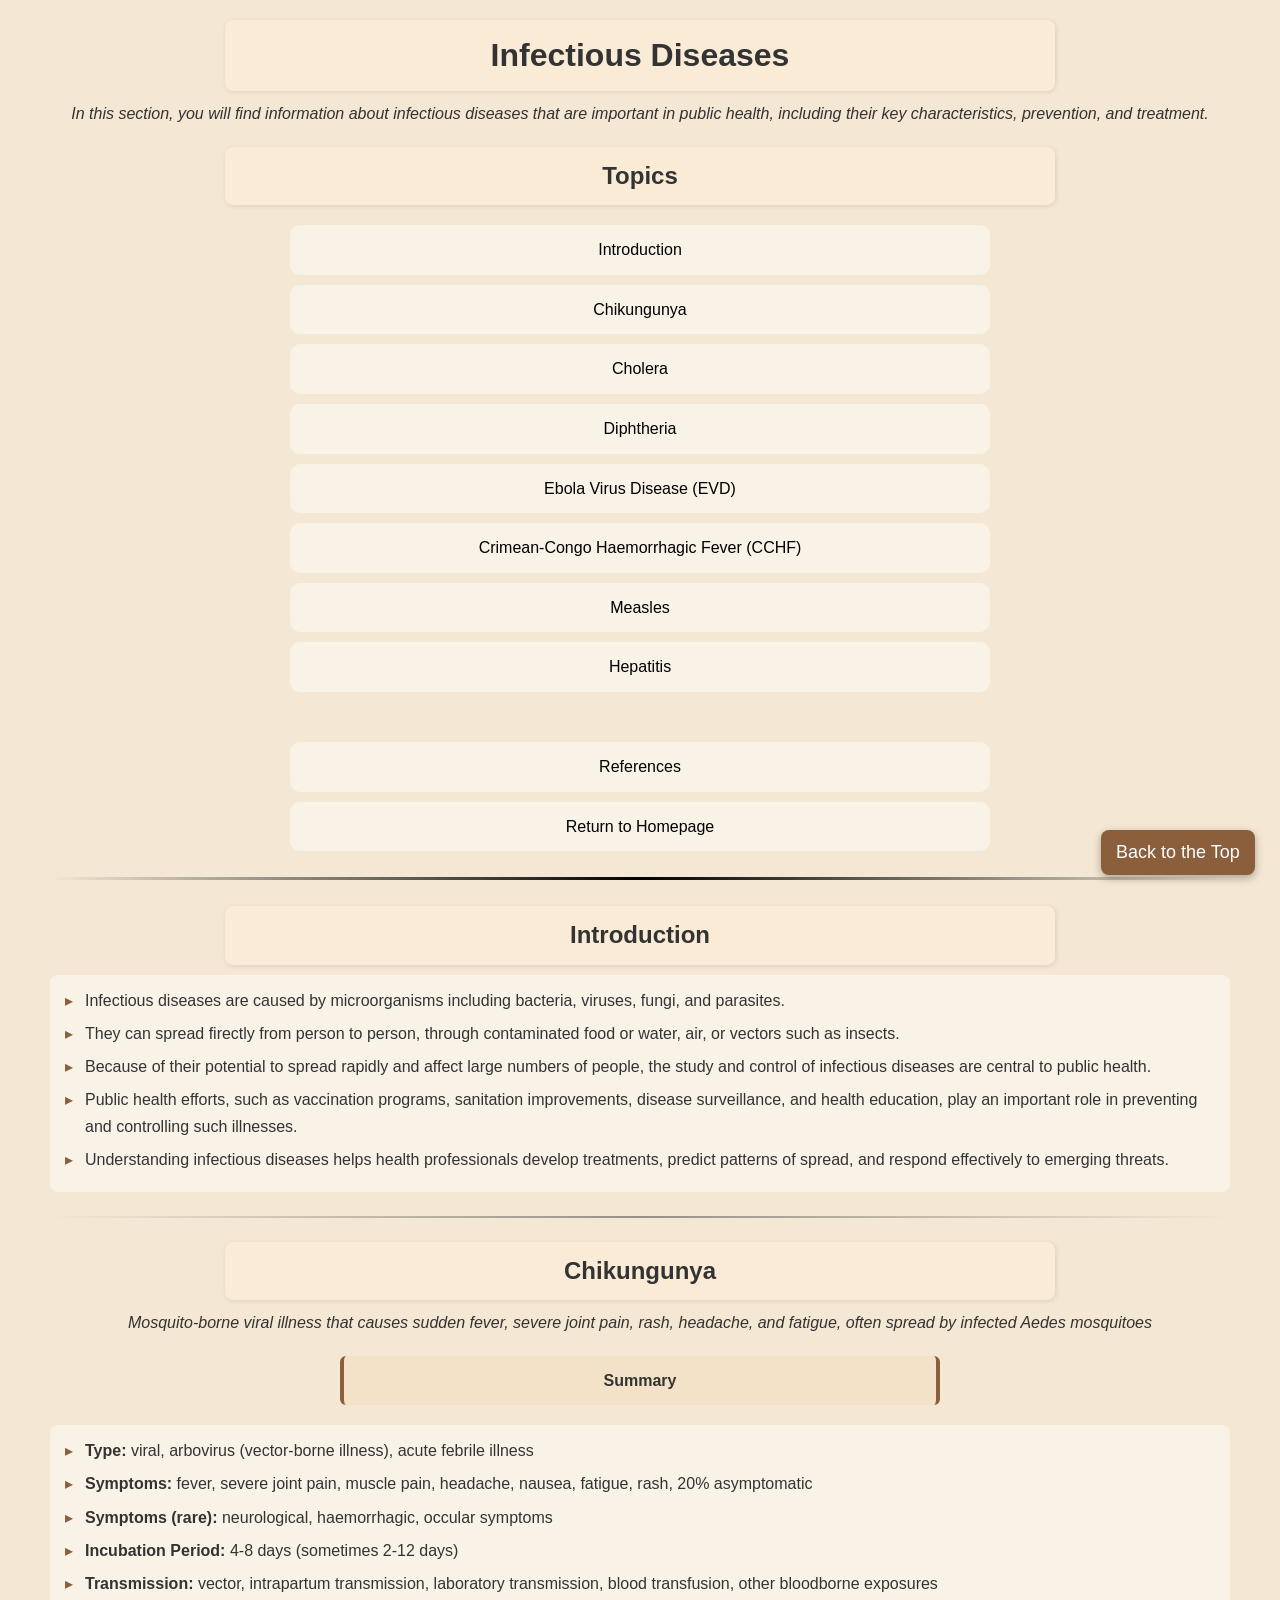
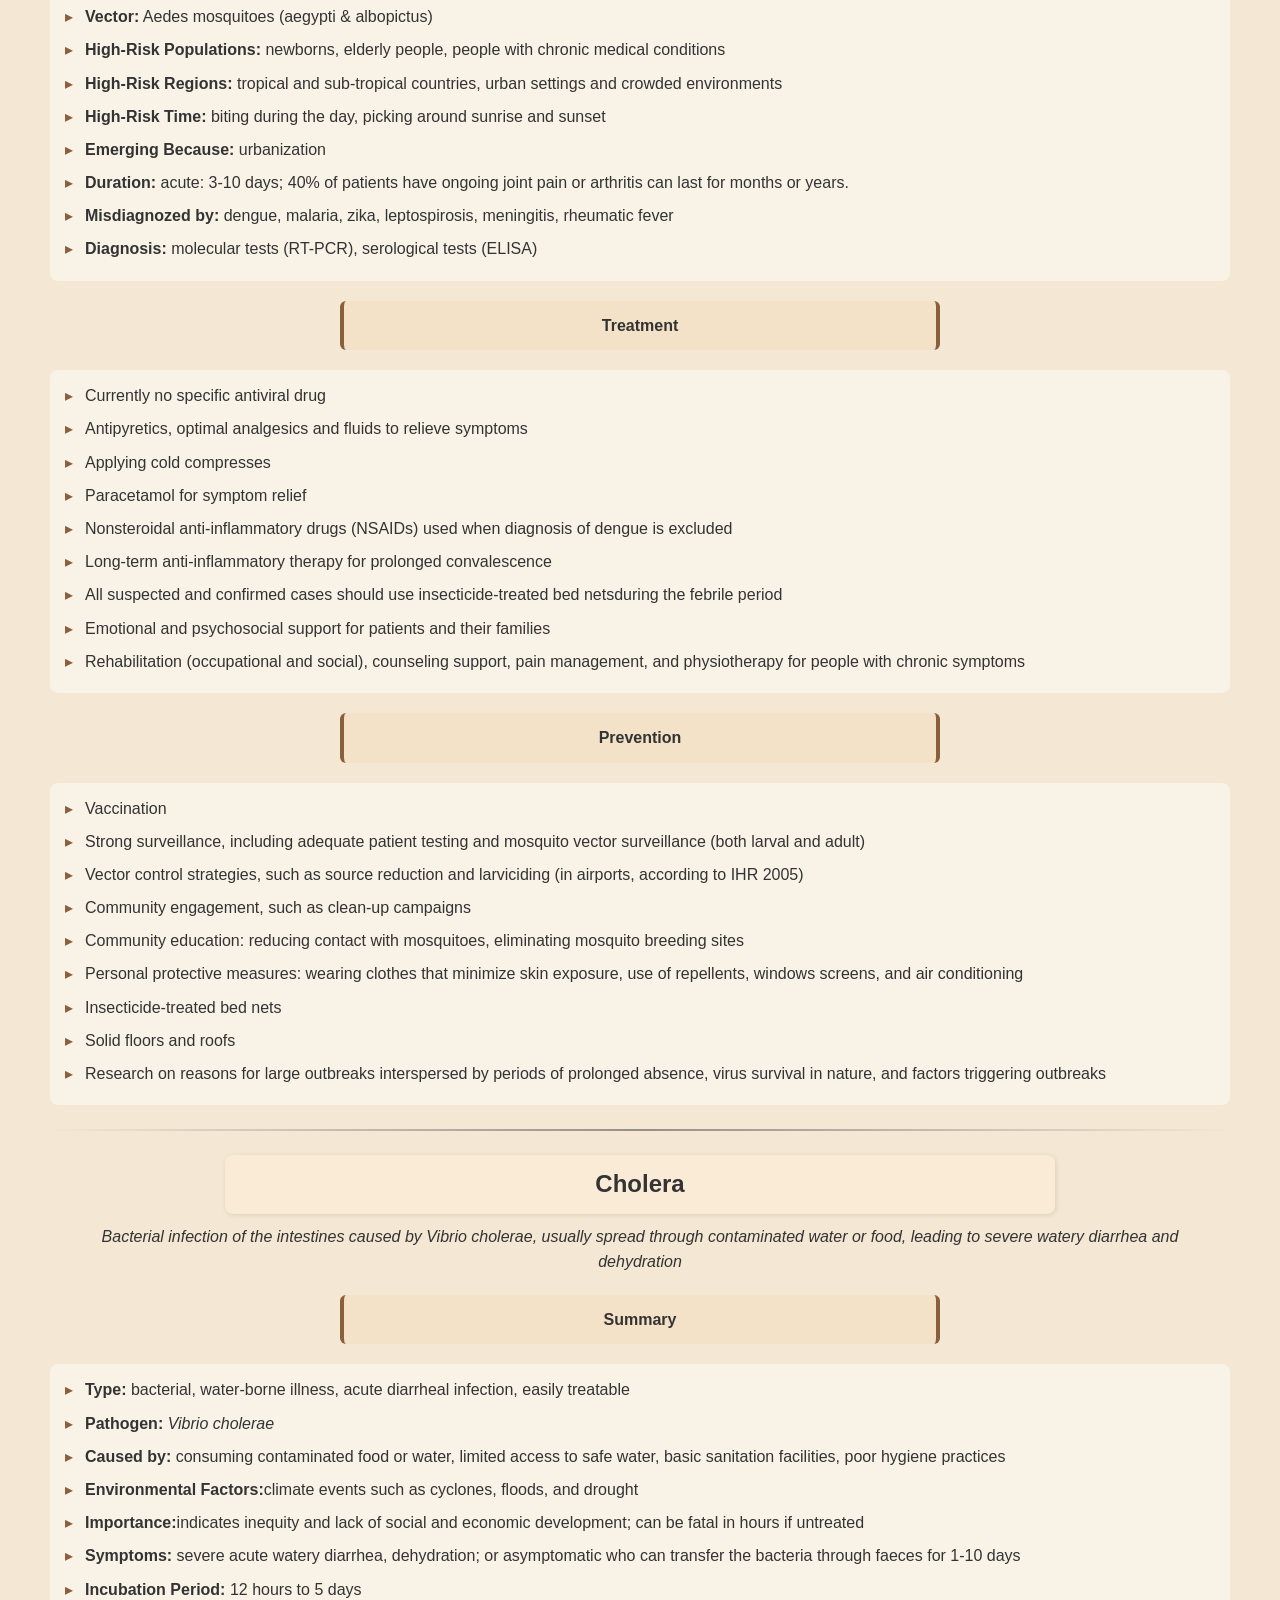
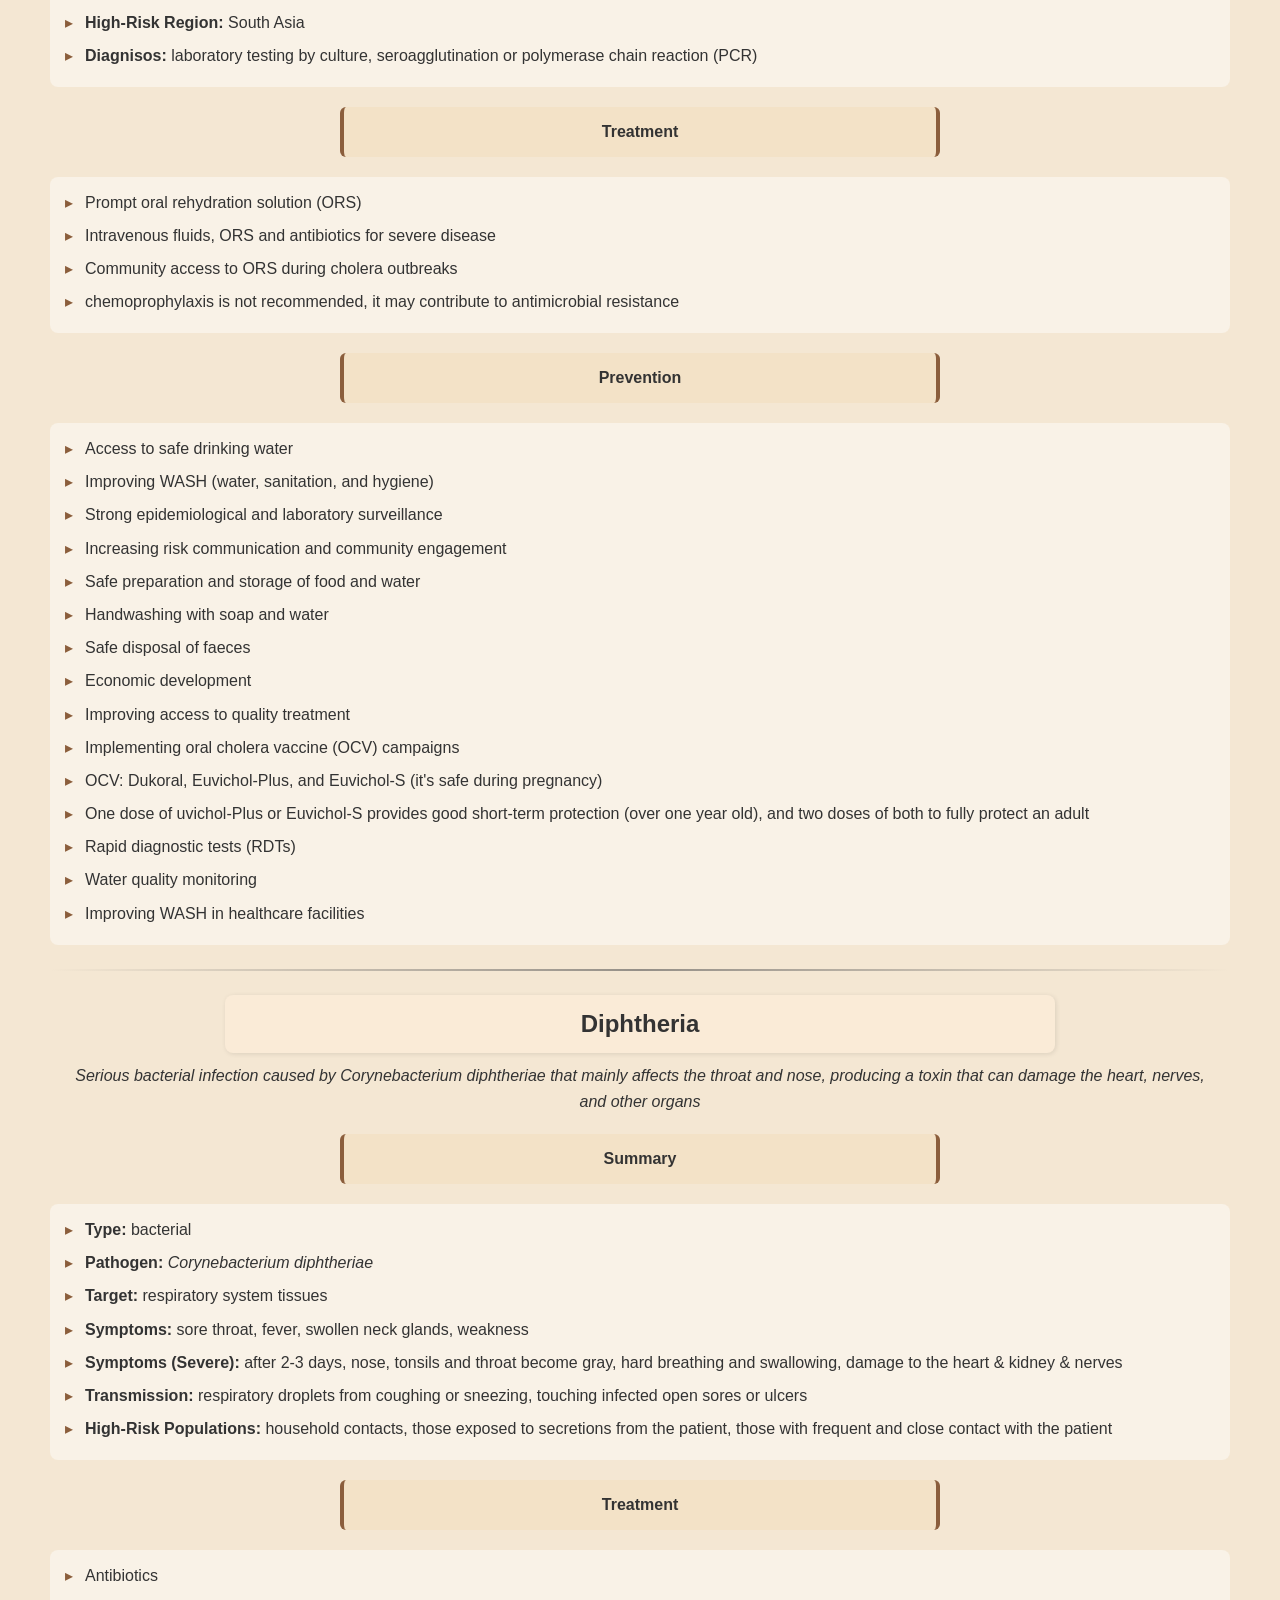
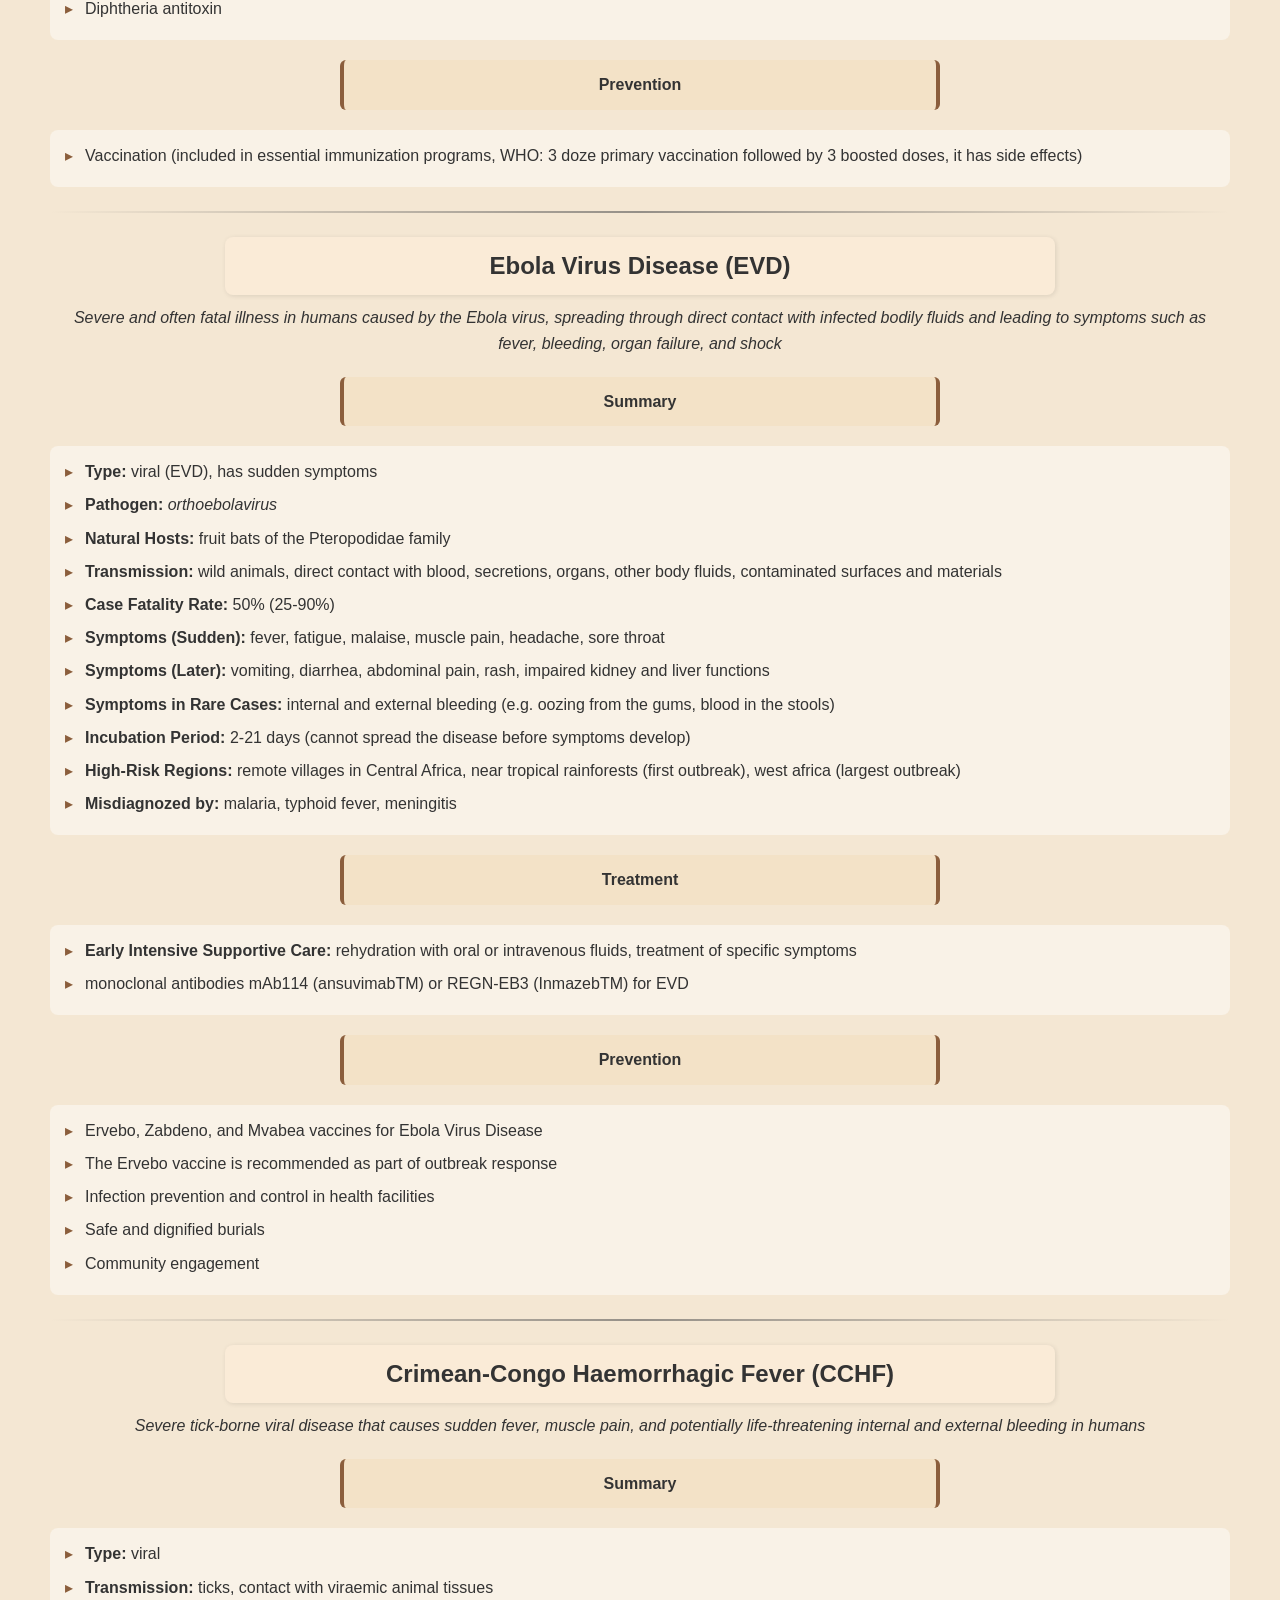
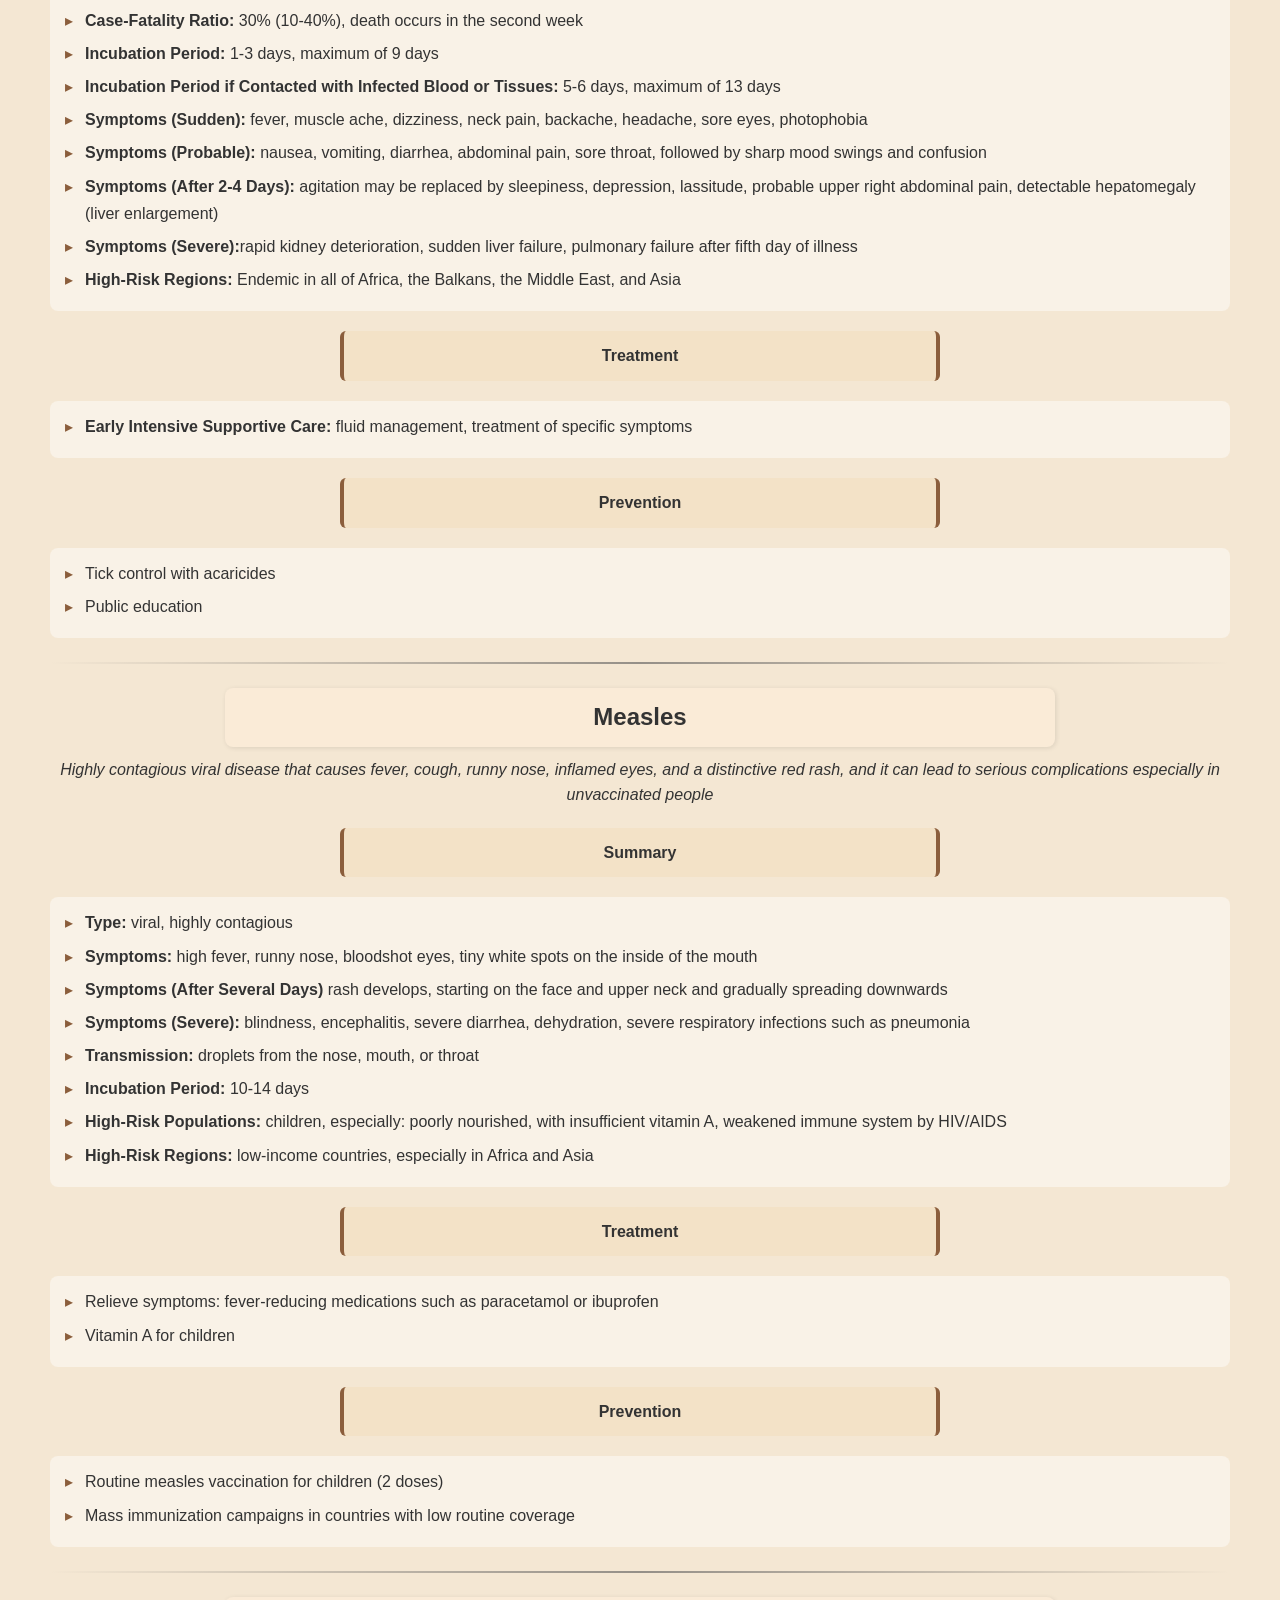
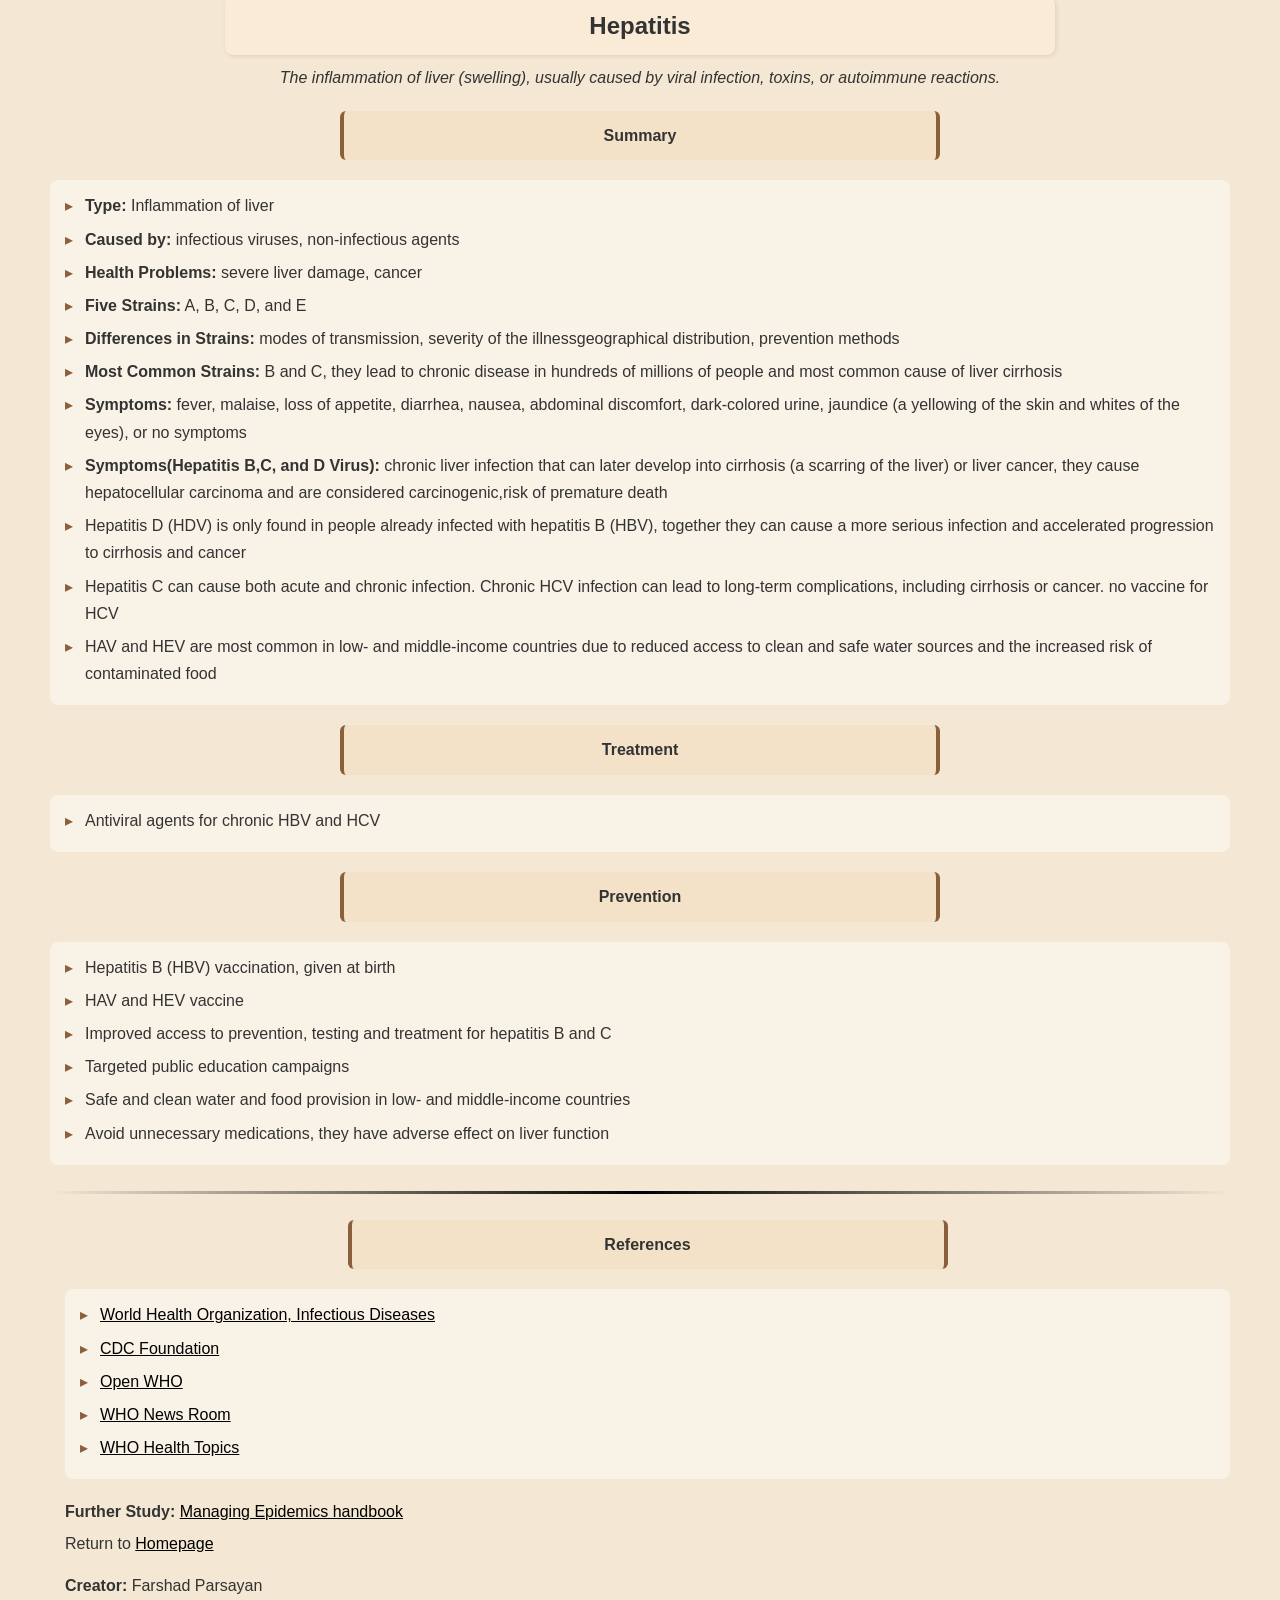
==== infectious-diseases.html @ cf4bfc21 "Add files via upload" ====
<!DOCTYPE html>
<html lang="en">
  
  <head>

    <meta charset="utf-8">
    <meta name="viewport" content="width=device-width, initial-scale=1.0">
    <meta name="description" content="Learn important infectious diseases with their treatment and prevention measures.">
    <title>Infectious-Diseases</title>
    <link rel="stylesheet" href="./styles.css">

  </head>


  <body>

    <h1>Infectious Diseases</h1>

    <p class="about">In this section, you will find information about infectious diseases that are important in public health, including their key characteristics, prevention, and treatment.</p>
    
    <h2>Topics</h2>

    <ol>
      <li><a href="#intro-infectious-diseases">Introduction</a></li>
      <li><a href="#chikungunya">Chikungunya</a></li>
      <li><a href="#cholera">Cholera</a></li>
      <li><a href="#dightheria">Diphtheria</a></li>
      <li><a href="#ebola">Ebola Virus Disease (EVD)</a></li>
      <li><a href="#crimean-congo-haemorrhagic-fever">Crimean-Congo Haemorrhagic Fever (CCHF)</a></li>
      <li><a href="#measles">Measles</a></li>
      <li><a href="#hepatitis">Hepatitis</a></li>
      <li style="margin-top: 50px;"><a href="#ref-infectious-diseases">References</a></li>
      <li><a href="index.html">Return to Homepage</a></li>
    </ol>

    
    <hr class="separator">


    <section>

      <h2 id="intro-infectious-diseases">Introduction</h2>

      <ul>
        <li>Infectious diseases are caused by microorganisms including bacteria, viruses, fungi, and parasites.</li>
        <li>They can spread firectly from person to person, through contaminated food or water, air, or vectors such as insects.</li>
        <li>Because of their potential to spread rapidly and affect large numbers of people, the study and control of infectious diseases are central to public health.</li>
        <li>Public health efforts, such as vaccination programs, sanitation improvements, disease surveillance, and health education, play an important role in preventing and controlling such illnesses.</li>
        <li>Understanding infectious diseases helps health professionals develop treatments, predict patterns of spread, and respond effectively to emerging threats.</li>
      </ul>

    </section>

    <hr class="middle">

    <section>
      <h2 id="chikungunya">Chikungunya</h2>
      <p class="about">Mosquito-borne viral illness that causes sudden fever, severe joint pain, rash, headache, and fatigue, often spread by infected Aedes mosquitoes</p>
      <h4>Summary</h4>
      <ul>
        <li><strong>Type:</strong> viral, arbovirus (vector-borne illness), acute febrile illness</li>
        <li><strong>Symptoms:</strong> fever, severe joint pain, muscle pain, headache, nausea, fatigue, rash, 20% asymptomatic</li>
        <li><strong>Symptoms (rare):</strong> neurological, haemorrhagic, occular symptoms</li>
        <li><strong>Incubation Period:</strong> 4-8 days (sometimes 2-12 days)</li>
        <li><strong>Transmission:</strong> vector, intrapartum transmission, laboratory transmission, blood transfusion, other bloodborne exposures</li>
        <li><strong>Vector:</strong> Aedes mosquitoes (aegypti & albopictus)</li>
        <li><strong>High-Risk Populations:</strong> newborns, elderly people, people with chronic medical conditions</li>
        <li><strong>High-Risk Regions:</strong> tropical and sub-tropical countries, urban settings and crowded environments</li>
        <li><strong>High-Risk Time:</strong> biting during the day, picking around sunrise and sunset</li>
        <li><strong>Emerging Because:</strong> urbanization</li>
        <li><strong>Duration:</strong> acute: 3-10 days; 40% of patients have ongoing joint pain or arthritis can last for months or years.</li>
        <li><strong>Misdiagnozed by:</strong> dengue, malaria, zika, leptospirosis, meningitis, rheumatic fever</li>
        <li><strong>Diagnosis:</strong> molecular tests (RT-PCR), serological tests (ELISA)</li>
      </ul>

      <h4>Treatment</h4>
      <ul>
        <li>Currently no specific antiviral drug</li>
        <li>Antipyretics, optimal analgesics and fluids to relieve symptoms</li>
        <li>Applying cold compresses</li>
        <li>Paracetamol for symptom relief</li>
        <li>Nonsteroidal anti-inflammatory drugs (NSAIDs) used when diagnosis of dengue is excluded</li>
        <li>Long-term anti-inflammatory therapy for prolonged convalescence</li>
        <li>All suspected and confirmed cases should use insecticide-treated bed netsduring the febrile period</li>
        <li>Emotional and psychosocial support for patients and their families</li>
        <li>Rehabilitation (occupational and social), counseling support, pain management, and physiotherapy for people with chronic symptoms</li>
      </ul>

      <h4>Prevention</h4>
      <ul>
        <li>Vaccination</li>
        <li>Strong surveillance, including adequate patient testing and mosquito vector surveillance (both larval and adult)</li>
        <li>Vector control strategies, such as source reduction and larviciding (in airports, according to IHR 2005)</li>
        <li>Community engagement, such as clean-up campaigns</li>
        <li>Community education: reducing contact with mosquitoes, eliminating mosquito breeding sites</li>
        <li>Personal protective measures: wearing clothes that minimize skin exposure, use of repellents, windows screens, and air conditioning</li>
        <li>Insecticide-treated bed nets</li>
        <li>Solid floors and roofs</li>
        <li>Research on reasons for large outbreaks interspersed by periods of prolonged absence, virus survival in nature, and factors triggering outbreaks</li>
      </ul>
    </section>

    <hr class="middle">

    <section>
      <h2 id="cholera">Cholera</h2>
      <p class="about">Bacterial infection of the intestines caused by Vibrio cholerae, usually spread through contaminated water or food, leading to severe watery diarrhea and dehydration</p>
      <h4>Summary</h4>
      <ul>
        <li><strong>Type:</strong> bacterial, water-borne illness, acute diarrheal infection, easily treatable</li>
        <li><strong>Pathogen:</strong> <em>Vibrio cholerae</em></li>
        <li><strong>Caused by:</strong> consuming contaminated food or water, limited access to safe water, basic sanitation facilities, poor hygiene practices</li>
        <li><strong>Environmental Factors:</strong>climate events such as cyclones, floods, and drought</li>
        <li><strong>Importance:</strong>indicates inequity and lack of social and economic development; can be fatal in hours if untreated</li>
        <li><strong>Symptoms:</strong> severe acute watery diarrhea, dehydration; or asymptomatic who can transfer the bacteria through faeces for 1-10 days</li>
        <li><Strong>Incubation Period:</Strong> 12 hours to 5 days</li>
        <li><strong>High-Risk Region:</strong> South Asia</li>
        <li><strong>Diagnisos:</strong> laboratory testing by culture, seroagglutination or polymerase chain reaction (PCR)</li>
      </ul>

      <h4>Treatment</h4>
      <ul>
        <li>Prompt oral rehydration solution (ORS)</li>
        <li>Intravenous fluids, ORS and antibiotics for severe disease</li>
        <li>Community access to ORS during cholera outbreaks</li>
        <li>chemoprophylaxis is not recommended, it may contribute to antimicrobial resistance</li>
      </ul>

      <h4>Prevention</h4>
      <ul>
        <li>Access to safe drinking water</li>
        <li>Improving WASH (water, sanitation, and hygiene)</li>
        <li>Strong epidemiological and laboratory surveillance</li>
        <li>Increasing risk communication and community engagement</li>
        <li>Safe preparation and storage of food and water</li>
        <li>Handwashing with soap and water</li>
        <li>Safe disposal of faeces</li>
        <li>Economic development</li>
        <li>Improving access to quality treatment</li>
        <li>Implementing oral cholera vaccine (OCV) campaigns</li>
        <li>OCV: Dukoral, Euvichol-Plus, and Euvichol-S (it's safe during pregnancy)</li>
        <li>One dose of uvichol-Plus or Euvichol-S provides good short-term protection (over one year old), and two doses of both to fully protect an adult</li>
        <li>Rapid diagnostic tests (RDTs)</li>
        <li>Water quality monitoring</li>
        <li>Improving WASH in healthcare facilities</li>
      </ul>
    </section>

    <hr class="middle">

    <section>
      <h2 id="dightheria">Diphtheria</h2>
      <p class="about">Serious bacterial infection caused by Corynebacterium diphtheriae that mainly affects the throat and nose, producing a toxin that can damage the heart, nerves, and other organs</p>
      <h4>Summary</h4>
      <ul>
        <li><strong>Type:</strong> bacterial</li>
        <li><strong>Pathogen:</strong> <em>Corynebacterium diphtheriae</em></li>
        <li><strong>Target:</strong> respiratory system tissues</li>
        <li><strong>Symptoms:</strong> sore throat, fever, swollen neck glands, weakness</li>
        <li><strong>Symptoms (Severe):</strong> after 2-3 days, nose, tonsils and throat become gray, hard breathing and swallowing, damage to the heart & kidney & nerves</li>
        <li><strong>Transmission:</strong> respiratory droplets from coughing or sneezing, touching infected open sores or ulcers</li>
        <li><strong>High-Risk Populations:</strong> household contacts, those exposed to secretions from the patient, those with frequent and close contact with the patient</li>
      </ul>

      <h4>Treatment</h4>
      <ul>
        <li>Antibiotics</li>
        <li>Diphtheria antitoxin</li>
      </ul>

      <h4>Prevention</h4>
      <ul>
        <li>Vaccination (included in essential immunization programs, WHO: 3 doze primary vaccination followed by 3 boosted doses, it has side effects)</li>
      </ul>
    </section>

    <hr class="middle">

    <section>
      <h2 id="ebola">Ebola Virus Disease (EVD)</h2>
      <p class="about">Severe and often fatal illness in humans caused by the Ebola virus, spreading through direct contact with infected bodily fluids and leading to symptoms such as fever, bleeding, organ failure, and shock</p>
      <h4>Summary</h4>
      <ul>
        <li><strong>Type:</strong> viral (EVD), has sudden symptoms</li>
        <li><strong>Pathogen:</strong> <em>orthoebolavirus</em></li>
        <li><strong>Natural Hosts:</strong> fruit bats of the Pteropodidae family</li>
        <li><strong>Transmission:</strong> wild animals, direct contact with blood, secretions, organs, other body fluids, contaminated surfaces and materials</li>
        <li><strong>Case Fatality Rate:</strong> 50% (25-90%)</li>
        <li><strong>Symptoms (Sudden):</strong> fever, fatigue, malaise, muscle pain, headache, sore throat</li>
        <li><strong>Symptoms (Later):</strong> vomiting, diarrhea, abdominal pain, rash, impaired kidney and liver functions</li>
        <li><strong>Symptoms in Rare Cases:</strong> internal and external bleeding (e.g. oozing from the gums, blood in the stools)</li>
        <li><strong>Incubation Period:</strong> 2-21 days (cannot spread the disease before symptoms develop)</li>
        <li><strong>High-Risk Regions:</strong> remote villages in Central Africa, near tropical rainforests (first outbreak), west africa (largest outbreak)</li>
        <li><strong>Misdiagnozed by:</strong> malaria, typhoid fever, meningitis</li>
      </ul>

      <h4>Treatment</h4>
      <ul>
        <li><strong>Early Intensive Supportive Care:</strong> rehydration with oral or intravenous fluids, treatment of specific symptoms</li>
        <li>monoclonal antibodies mAb114 (ansuvimabTM) or REGN-EB3 (InmazebTM) for EVD</li>
      </ul>

      <h4>Prevention</h4>
      <ul>
        <li>Ervebo, Zabdeno, and Mvabea vaccines for Ebola Virus Disease</li>
        <li>The Ervebo vaccine is recommended as part of outbreak response</li>
        <li>Infection prevention and control in health facilities</li>
        <li>Safe and dignified burials</li>
        <li>Community engagement</li>
      </ul>
    </section>

    <hr class="middle">

    <section>
      <h2 id="crimean-congo-haemorrhagic-fever">Crimean-Congo Haemorrhagic Fever (CCHF)</h2>
      <p class="about">Severe tick-borne viral disease that causes sudden fever, muscle pain, and potentially life-threatening internal and external bleeding in humans</p>
      <h4>Summary</h4>
      <ul>
        <li><strong>Type:</strong> viral</li>
        <li><strong>Transmission:</strong> ticks, contact with viraemic animal tissues</li>
        <li><strong>Case-Fatality Ratio:</strong> 30% (10-40%), death occurs in the second week</li>
        <li><strong>Incubation Period:</strong> 1-3 days, maximum of 9 days</li>
        <li><strong>Incubation Period if Contacted with Infected Blood or Tissues:</strong> 5-6 days, maximum of 13 days</li>
        <li><strong>Symptoms (Sudden):</strong> fever, muscle ache, dizziness, neck pain, backache, headache, sore eyes, photophobia</li>
        <li><strong>Symptoms (Probable):</strong> nausea, vomiting, diarrhea, abdominal pain, sore throat, followed by sharp mood swings and confusion</li>
        <li><strong>Symptoms (After 2-4 Days):</strong> agitation may be replaced by sleepiness, depression, lassitude, probable upper right abdominal pain, detectable hepatomegaly (liver enlargement)</li>
        <li><strong>Symptoms (Severe):</strong>rapid kidney deterioration, sudden liver failure, pulmonary failure after fifth day of illness</li>
        <li><strong>High-Risk Regions:</strong> Endemic in all of Africa, the Balkans, the Middle East, and Asia</li>
      </ul>

      <h4>Treatment</h4>
      <ul>
        <li><strong>Early Intensive Supportive Care:</strong> fluid management, treatment of specific symptoms</li>
      </ul>

      <h4>Prevention</h4>
      <ul>
        <li>Tick control with acaricides</li>
        <li>Public education</li>
      </ul>
    </section>

    <hr class="middle">

    <section>
      <h2 id="measles">Measles</h2>
      <p class="about">Highly contagious viral disease that causes fever, cough, runny nose, inflamed eyes, and a distinctive red rash, and it can lead to serious complications especially in unvaccinated people</p>
      <h4>Summary</h4>
      <ul>
        <li><strong>Type:</strong> viral, highly contagious</li>
        <li><strong>Symptoms:</strong> high fever, runny nose, bloodshot eyes, tiny white spots on the inside of the mouth</li>
        <li><strong>Symptoms (After Several Days)</strong> rash develops, starting on the face and upper neck and gradually spreading downwards</li>
        <li><strong>Symptoms (Severe):</strong> blindness, encephalitis, severe diarrhea, dehydration, severe respiratory infections such as pneumonia</li>
        <li><strong>Transmission:</strong> droplets from the nose, mouth, or throat</li>
        <li><strong>Incubation Period:</strong> 10-14 days</li>
        <li><strong>High-Risk Populations:</strong> children, especially: poorly nourished, with insufficient vitamin A, weakened immune system by HIV/AIDS</li>
        <li><strong>High-Risk Regions:</strong> low-income countries, especially in Africa and Asia</li>
      </ul>

      <h4>Treatment</h4>
      <ul>
        <li>Relieve symptoms: fever-reducing medications such as paracetamol or ibuprofen</li>
        <li>Vitamin A for children</li>
      </ul>

      <h4>Prevention</h4>
      <ul>
        <li>Routine measles vaccination for children (2 doses)</li>
        <li>Mass immunization campaigns in countries with low routine coverage</li>
      </ul>
    </section>

    <hr class="middle">

    <section>
      <h2 id="hepatitis">Hepatitis</h2>
      <p class="about">The inflammation of liver (swelling), usually caused by viral infection, toxins, or autoimmune reactions. </p>

      <h4>Summary</h4>
      <ul>
        <li><strong>Type:</strong> Inflammation of liver</li>
        <li><strong>Caused by:</strong> infectious viruses, non-infectious agents</li>
        <li><strong>Health Problems:</strong> severe liver damage, cancer</li>
        <li><strong>Five Strains:</strong> A, B, C, D, and E</li>
        <li><strong>Differences in Strains:</strong> modes of transmission, severity of the illnessgeographical distribution, prevention methods</li>
        <li><strong>Most Common Strains:</strong> B and C, they lead to chronic disease in hundreds of millions of people and most common cause of liver cirrhosis</li>
        <li><strong>Symptoms:</strong> fever, malaise, loss of appetite, diarrhea, nausea, abdominal discomfort, dark-colored urine, jaundice (a yellowing of the skin and whites of the eyes), or no symptoms</li>
        <li><strong>Symptoms(Hepatitis B,C, and D Virus):</strong> chronic liver infection that can later develop into cirrhosis (a scarring of the liver) or liver cancer, they cause hepatocellular carcinoma and are considered carcinogenic,risk of premature death</li>
        <li>Hepatitis D (HDV) is only found in people already infected with hepatitis B (HBV), together they can cause a more serious infection and accelerated progression to cirrhosis and cancer</li>
        <li>Hepatitis C can cause both acute and chronic infection. Chronic HCV infection can lead to long-term complications, including cirrhosis or cancer. no vaccine for HCV</li>
        <li>HAV and HEV are most common in low- and middle-income countries due to reduced access to clean and safe water sources and the increased risk of contaminated food</li>
      </ul>

      <h4>Treatment</h4>
      <ul>
        <li>Antiviral agents for chronic HBV and HCV</li>
      </ul>

      <h4>Prevention</h4>
      <ul>
        <li>Hepatitis B (HBV) vaccination, given at birth</li>
        <li>HAV and HEV vaccine</li>
        <li>Improved access to prevention, testing and treatment for hepatitis B and C</li>
        <li>Targeted public education campaigns</li>
        <li>Safe and clean water and food provision in low- and middle-income countries</li>
        <li>Avoid unnecessary medications, they have adverse effect on liver function</li>
      </ul>
    </section>

    <button class="scroll-top" onclick="window.scrollTo({top: 0, behavior: 'smooth'});">Back to the Top</button>

  </body>


  <hr class="separator">


  <footer>

    <h4 id="ref-infectious-diseases">References</h4>
    <ul>
      <li><a href="https://www.afro.who.int/health-topics/communicable-diseases?utm_source=chatgpt.com" target="_blank"><u>World Health Organization, Infectious Diseases</u></a></li>
      <li><a href="https://www.cdcfoundation.org/what-public-health?utm_source=chatgpt.com" target="_blank"><u>CDC Foundation</u></a></li>
      <li><a href="https://openwho.org" target="_blank"><u>Open WHO</u></a></li>
      <li><a href="https://www.who.int/news-room" target="_blank"><u>WHO News Room</u></a></li>
      <li><a href="https://www.who.int/health-topics" target="_blank"><u>WHO Health Topics</u></a></li>
    </ul>
    <p style="margin-bottom: -10px;"><strong>Further Study:</strong> <a href="https://www.who.int/publications/i/item/9789240083196" target="_blank"><u>Managing Epidemics handbook</u></a></p>
    <p>Return to <a href="index.html"><u>Homepage</u></a></p>
    <p"><strong>Creator:</strong> Farshad Parsayan</p>

  </footer>

</html>
---- styles.css ----
body {
    font-family: "Segoe UI", Tahoma, Geneva, sans-serif;
    background-color: #f4e7d3;
    color: #333;
    line-height: 1.6;
    margin: 0;
    padding: 0 50px;
    max-width: 100%;
    scroll-behavior: smooth;
    scroll-padding-top: 40px;
}

html {
    scroll-behavior: smooth;
    scroll-padding-top: 40px;
    touch-action: manipulation;
}

h1, h2 {
    text-align: center;
    background-color: #faebd7;
    padding: 10px 15px;
    margin: 20px auto 10px auto;
    border-radius: 8px;
    box-shadow: 1px 1px 5px rgba(0,0,0,0.1);
    width: 90%;
    max-width: 800px;
    word-wrap: break-word;
    scroll-margin-top: 40px;
}

h4 {
    display: block;
    text-align: center;
    margin: 20px auto;
    padding: 12px 20px;
    border-radius: 6px;
    font-weight: 600;
    background-color: #f3e2c7;
    border-left: 4px solid #8b5e3c;
    border-right: 4px solid #8b5e3c;
    max-width: 600px;
    box-sizing: border-box;
    scroll-margin-top: 40px;
}

hr.middle {
  border: none;
  height: 2px;
  background: linear-gradient(to right, transparent, #555, transparent);
  margin: 24px 0;
  border-radius: 2px;
  opacity: 0.6;
  scroll-margin-top: 40px;
}

.separator {
  border: none;
  height: 3px;
  background: linear-gradient(to right, transparent, #000, transparent);
  margin: 26px 0;
  border-radius: 3px;
  scroll-margin-top: 40px;
}

.logo {
    position: fixed;
    bottom: 25px;
    right: 25px;
    width: 80px;
    height: auto;
    border-radius: 8px;
    box-shadow: 0 2px 6px rgba(0,0,0,0.15);
    z-index: 9999;
    transition: transform 0.3s ease, opacity 0.3s ease;
}

.logo:hover {
    transform: scale(1.1);
    opacity: 0.9;
}

.logo img {
    width: 120px;
    height: auto;
    border-radius: 12px;
    box-shadow: 0 4px 10px rgba(0,0,0,0.15);
    transition: transform 0.3s ease;
}

.logo img:hover {
    transform: scale(1.05);
}

.logo,
.scroll-top {
    will-change: transform;
}

.about {
    text-align: center;
    margin-top: 5px;
    font-style: italic;
    padding: 0 10px;
}

a:link, a:visited, a:hover, a:active {
    color: black;
    text-decoration: none;
}

ul {
    margin: 10px 0 20px 0;
    padding: 12px 15px;
    border-radius: 8px;
    background-color: #f9f2e7;
}

ul li {
    line-height: 1.7;
    margin-bottom: 6px;
    list-style: none;
    position: relative;
    padding-left: 20px;
}

ul li::before {
    content: "▸";
    color: #8b5e3c;
    position: absolute;
    left: 0;
}

ol {
    list-style: none;
    padding: 0;
    margin: 20px auto;
    max-width: 700px;
}

ol li {
    margin: 10px 0;
    text-align: center;
}

ol li a {
    display: block;
    background-color: #f9f2e7;
    padding: 12px 16px;
    border-radius: 10px;
    text-decoration: none;
    color: #333;
    font-weight: 500;
    transition: background-color 0.3s ease, transform 0.2s ease;
}

ol li a:visited {
    color: #333;
    background-color: #f9f2e7;
}

ol li a:hover {
    background-color: #efe3cf;
    transform: translateX(4px);
}

ol li a:active {
    background-color: #e6d5bb;
    transform: scale(0.98);
    outline: 2px solid #8b5e3c;
}

footer {
    margin-left: 15px;
    margin-top: 20px;
}

.table-container {
    width: 100%;
    overflow-x: auto;
    -webkit-overflow-scrolling: touch;
}

.survival-table {
    border-collapse: collapse;
    width: 100%;
    max-width: 800px;
    margin: 20px auto;
    background-color: #f9f2e7;
}

.survival-table th,
.survival-table td {
    border: 1px solid #999;
    padding: 8px 12px;
    text-align: center;
}

.survival-table th {
    background-color: #f3e2c7;
}

.survival-table tr:nth-child(even) {
    background-color: #f5ede0;
}

.survival-plot {
    display: block;
    margin: 25px auto;
    width: 100%;
    max-width: 800px;
    border: 1px solid #999;
    border-radius: 6px;
    padding: 6px;
    background-color: #faf6ef;
}

.figure {
    display: block;
    text-align: center;
    margin: 20px auto;
    width: 100%;
    max-width: 500px;
}

.figure img.survival-plot {
    width: 100%;
    max-width: 700px;
    height: auto;
    border-radius: 6px;
    box-shadow: 0 2px 6px rgba(0,0,0,0.1);
}

figcaption {
    font-size: 13px;
    font-style: italic;
    color: #555;
    margin-top: 6px;
    text-align: center;
}

.r-code {
    color: #222;
    background-color: #f8f6f1;
    border: 1px solid #d8d2c8;
    border-left: 4px solid #8b5e3c;
    border-right: 4px solid #8b5e3c;
    padding: 8px 12px;
    margin: 18px auto;
    font-family: Consolas, "Courier New", monospace;
    font-size: 14px;
    line-height: 1.5;
    border-radius: 6px;
    width: 100%;
    box-sizing: border-box;
    display: block;
    max-width: 800px;
    overflow-x: auto;
    overflow-y: hidden;
    box-sizing: border-box;
}

.r-code code {
    display: block;
    white-space: pre;
    word-wrap: normal;
    overflow-wrap: normal;
    min-width: 100%;
}

.r-code code span::before {
    content: "> ";
    color: #8b5e3c;
}

.r-code code span.cont::before {
    content: "+ ";
}

.scroll-top {
    position: fixed;
    bottom: 25px;
    right: 25px;
    background-color: #8b5e3c;
    color: white;
    border: none;
    padding: 12px 15px;
    border-radius: 50%;
    font-size: 18px;
    cursor: pointer;
    box-shadow: 0 2px 6px rgba(0,0,0,0.2);
    overflow-x: visible;
    border-radius: 0.5rem;
    display: flex;
    align-items: center;
    justify-content: center;
    box-shadow: 0 3px 8px rgba(0,0,0,0.3);
    min-width: 2.5rem;
    min-height: 2.5rem;
}

.scroll-top:hover {
    background-color: #6f482f;
}

@media (max-width: 768px) {
    body {
        padding: 0 15px;
    }

    html, body {
        scroll-behavior: smooth;
        scroll-padding-top: 40px;
    }

    h1, h2 {
        width: 100%;
        box-sizing: border-box;
        scroll-margin-top: 40px;
    }

    h4 {
        width: 95%;
        padding: 10px 12px;
        margin: 15px auto;
        font-size: 1em;
        scroll-margin-top: 40px;
    }

    ol {
        width: 100%;
        padding: 0 10px;
        box-sizing: border-box;
    }

    ol li a {
        display: block;
        background-color: #f9f2e7;
        padding: 10px 12px;
        border-radius: 10px;
        color: #333;
        font-weight: 500;
        text-decoration: none;
        transition: background-color 0.6s ease, transform 0.2s ease;
        -webkit-tap-highlight-color: rgba(0,0,0,0);
    }

    ol li a:visited {
        color: #333;
        background-color: #f9f2e7;
    }

    ol li a:hover {
        background-color: #efe3cf;
        transform: translateX(4px);
    }

    ol li a:active {
    background-color: #e6d5bb;
    transform: scale(0.98);
    outline: 2px solid #8b5e3c;
}
    
    ul, ol li a {
        padding: 10px 12px;
        font-size: 0.95em;
    }

    .main-sections li {
        font-size: 18px;
    }

    footer {
        margin-left: 10px;
    }

    .logo {
        width: 50px;
        bottom: 70px;
        right: 15px;
        opacity: 0.85;
    }
    
    .scroll-top {
        position: fixed;
        bottom: 25px;
        right: 25px;
        background-color: #8b5e3c;
        color: white;
        border: none;
        padding: 12px 15px;
        border-radius: 50%;
        font-size: 18px;
        cursor: pointer;
        box-shadow: 0 2px 6px rgba(0,0,0,0.2);
        overflow-x: visible;
        border-radius: 0.5rem;
        display: flex;
        align-items: center;
        justify-content: center;
        box-shadow: 0 3px 8px rgba(0,0,0,0.3);
        min-width: 2.5rem;
        min-height: 2.5rem;
    }

    .scroll-top:hover {
        background-color: #6f482f;
    }

    .survival-table th,
    .survival-table td {
        padding: 6px 8px;
        font-size: 14px;
    }

    .survival-plot {
        width: 100%;
        padding: 4px;
    }

    .r-code {
        font-size: 13px;
        padding: 7px 10px;
        margin: 15px auto;
        max-width: 100%;
    }

    .figure img {
        max-width: 95%;
    }

    figcaption {
        font-size: 12px;
    }

    .r-code {
    width: 95%;
    max-width: 100%;
    padding: 6px 8px;
    margin: 12px auto;
    border-left: 3px solid #8b5e3c;
    border-right: 3px solid #8b5e3c; 
    font-size: 13px;
    overflow-x: auto;
}

    .r-code code {
        min-width: 100%;
        white-space: pre; 
        }
}
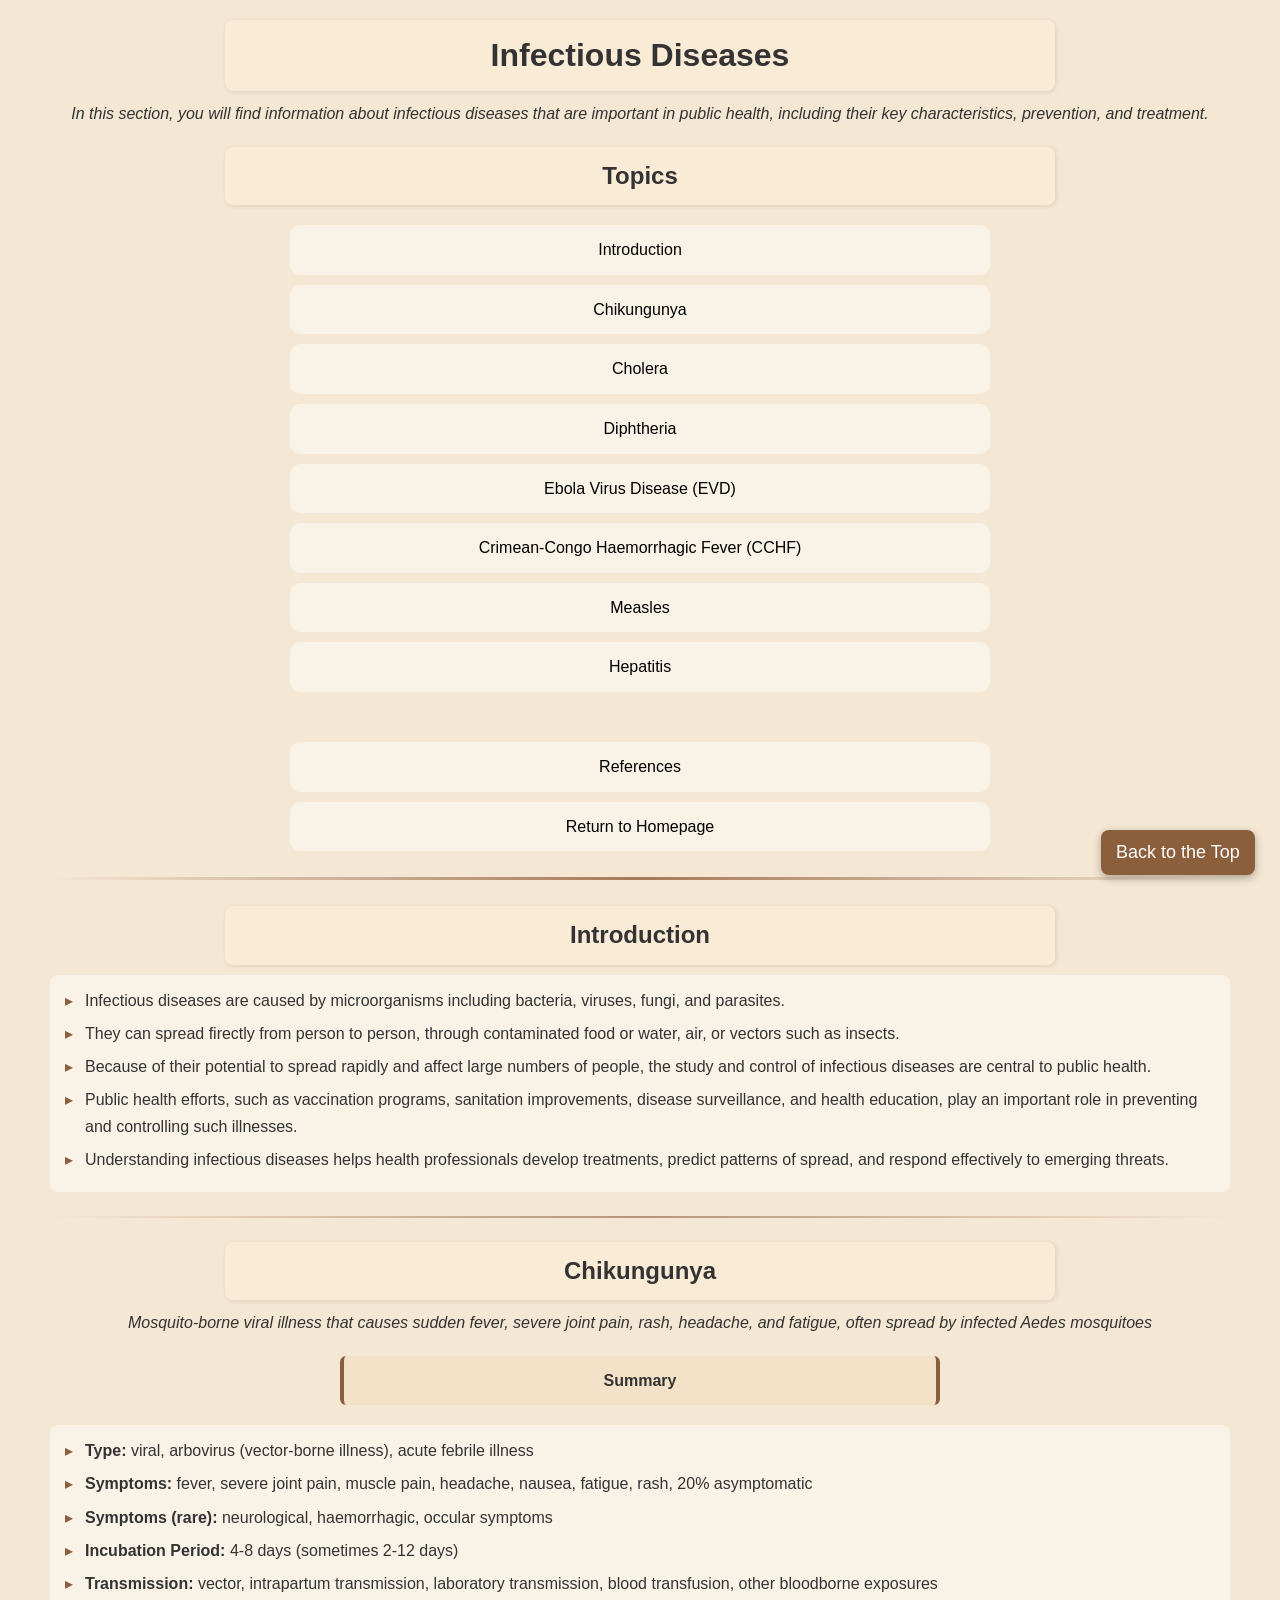
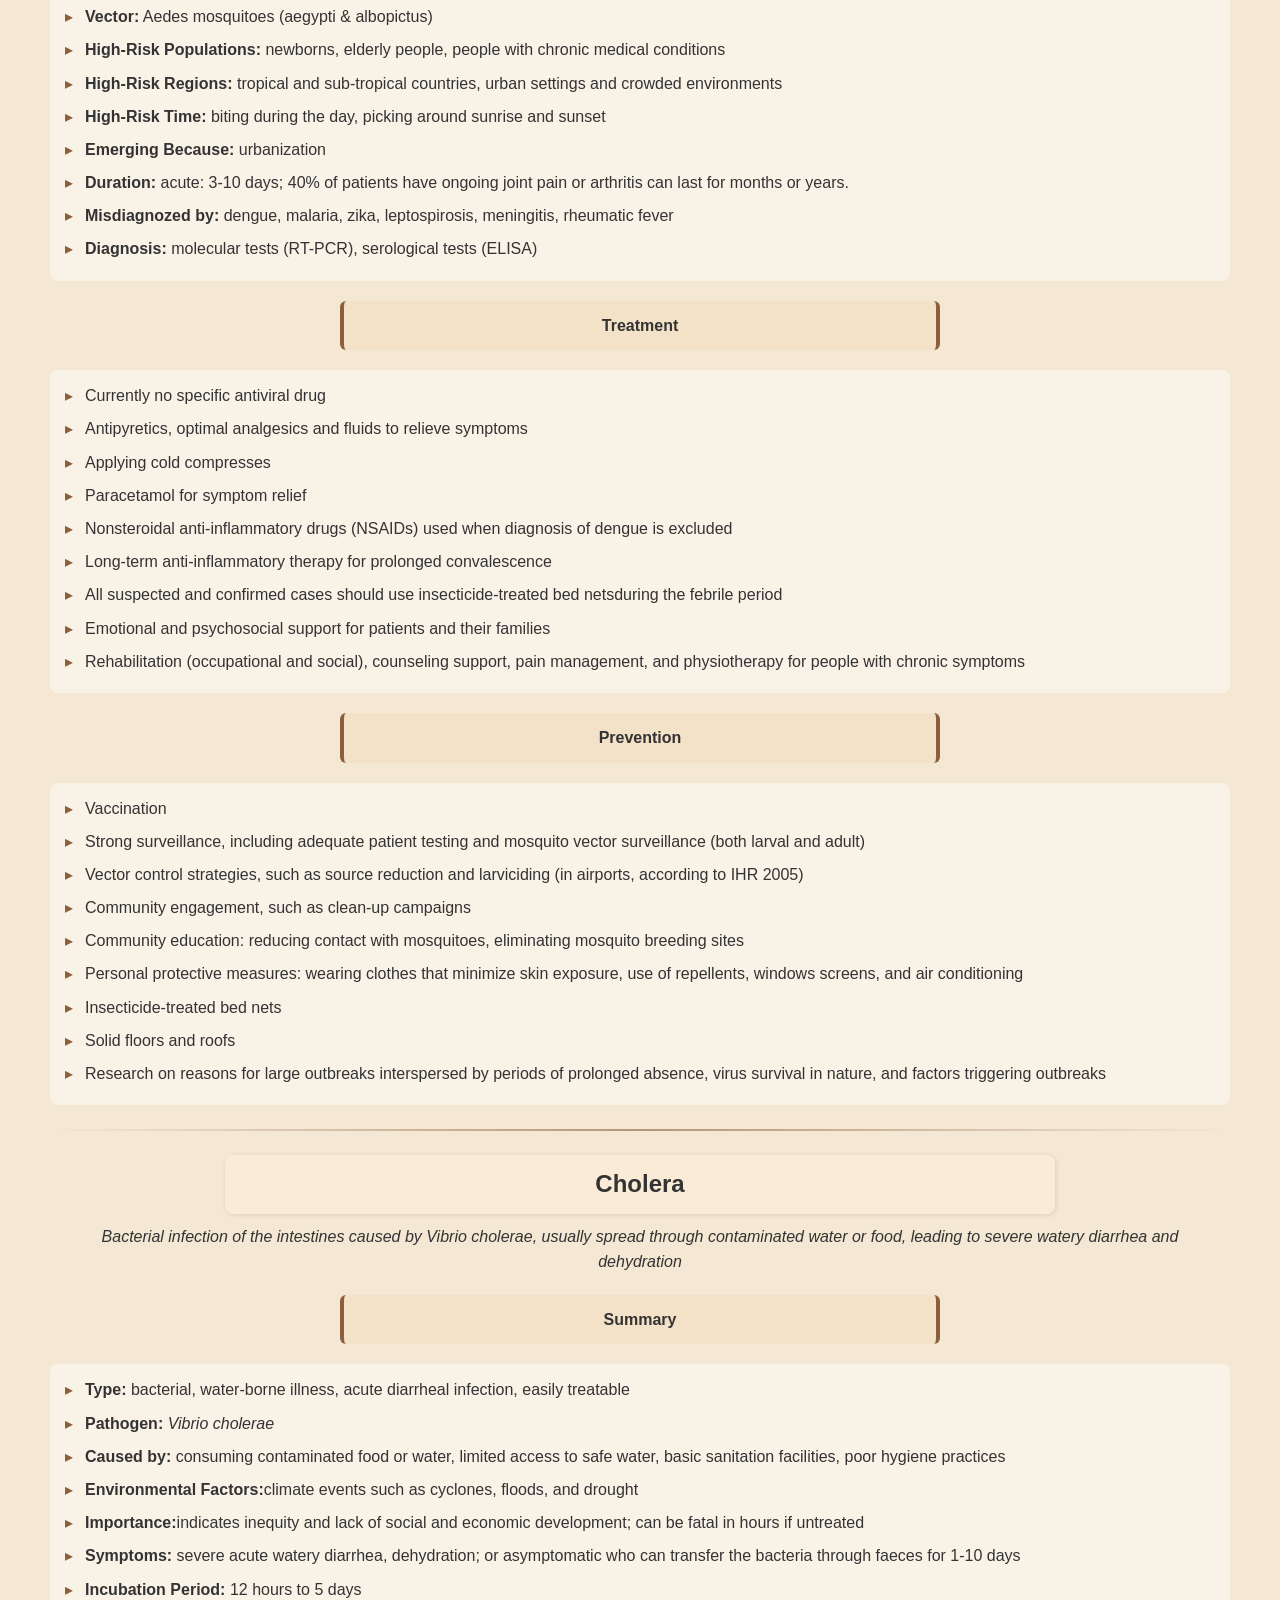
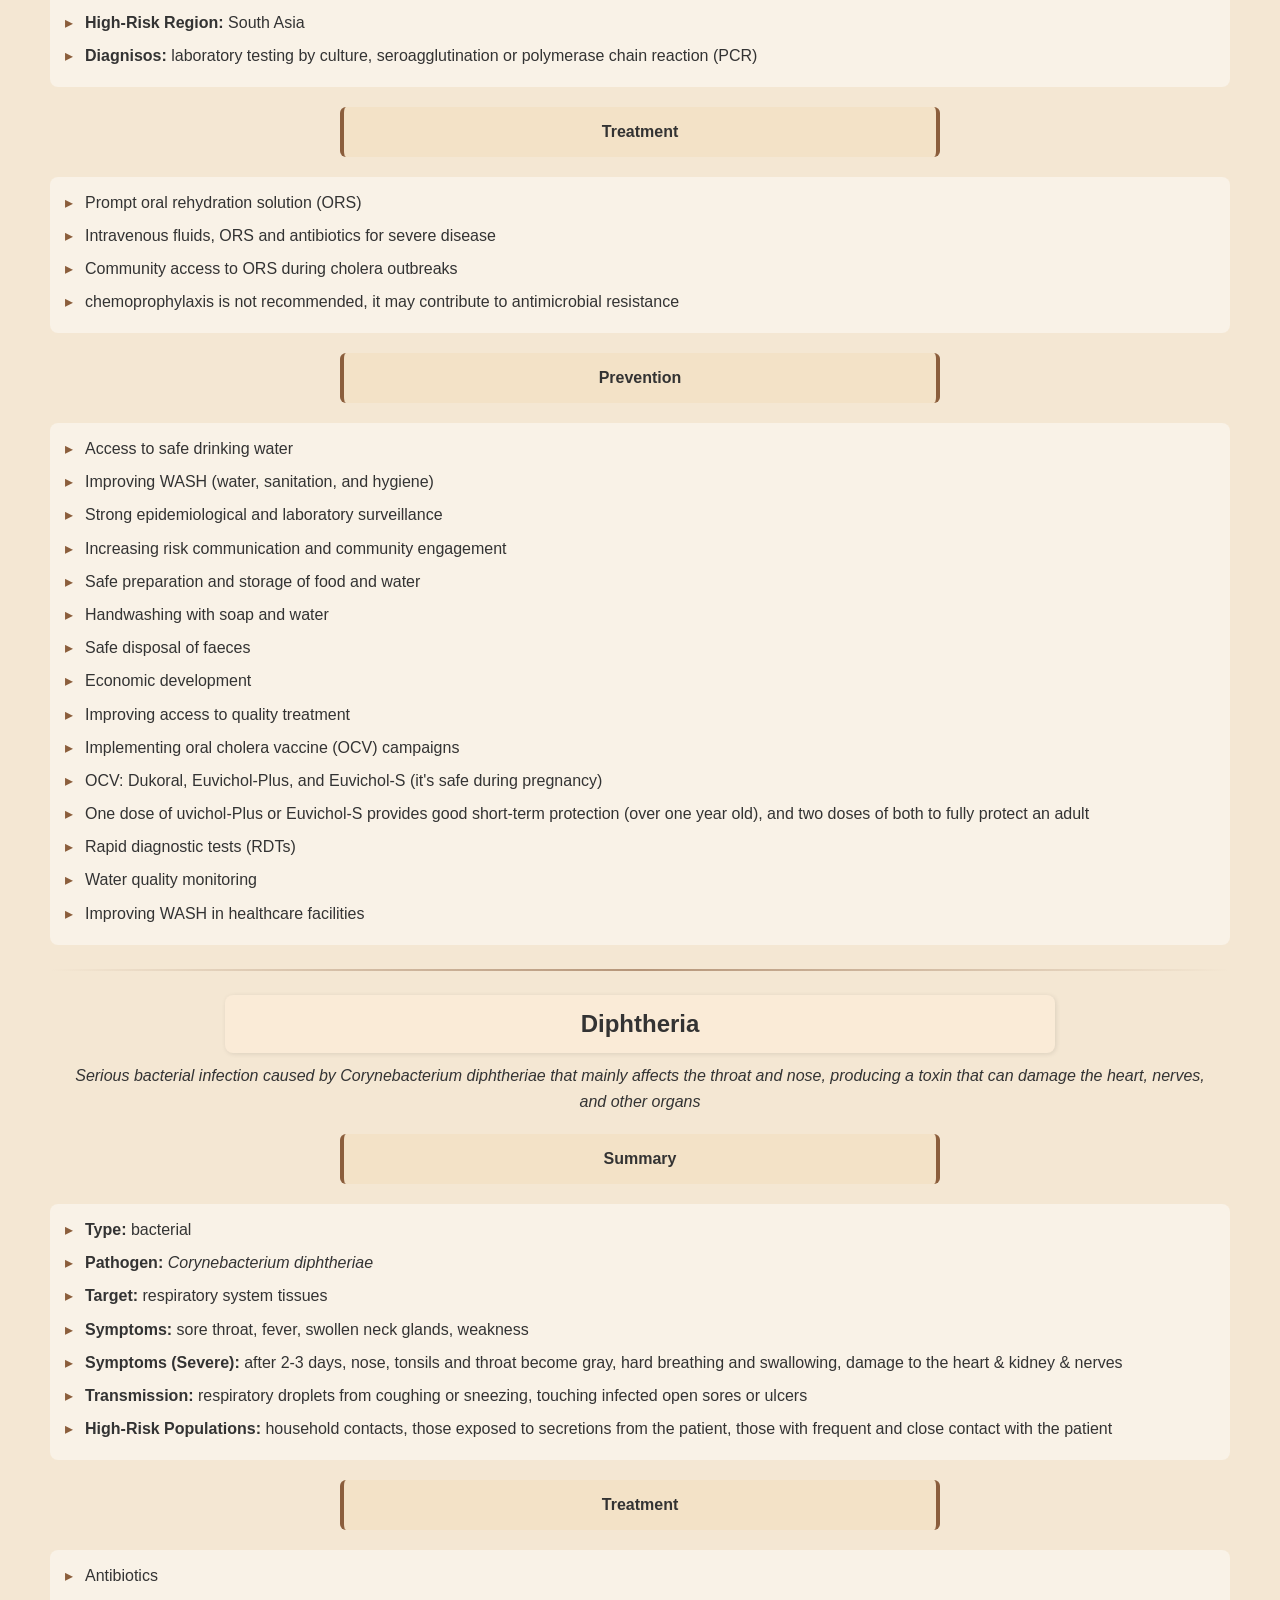
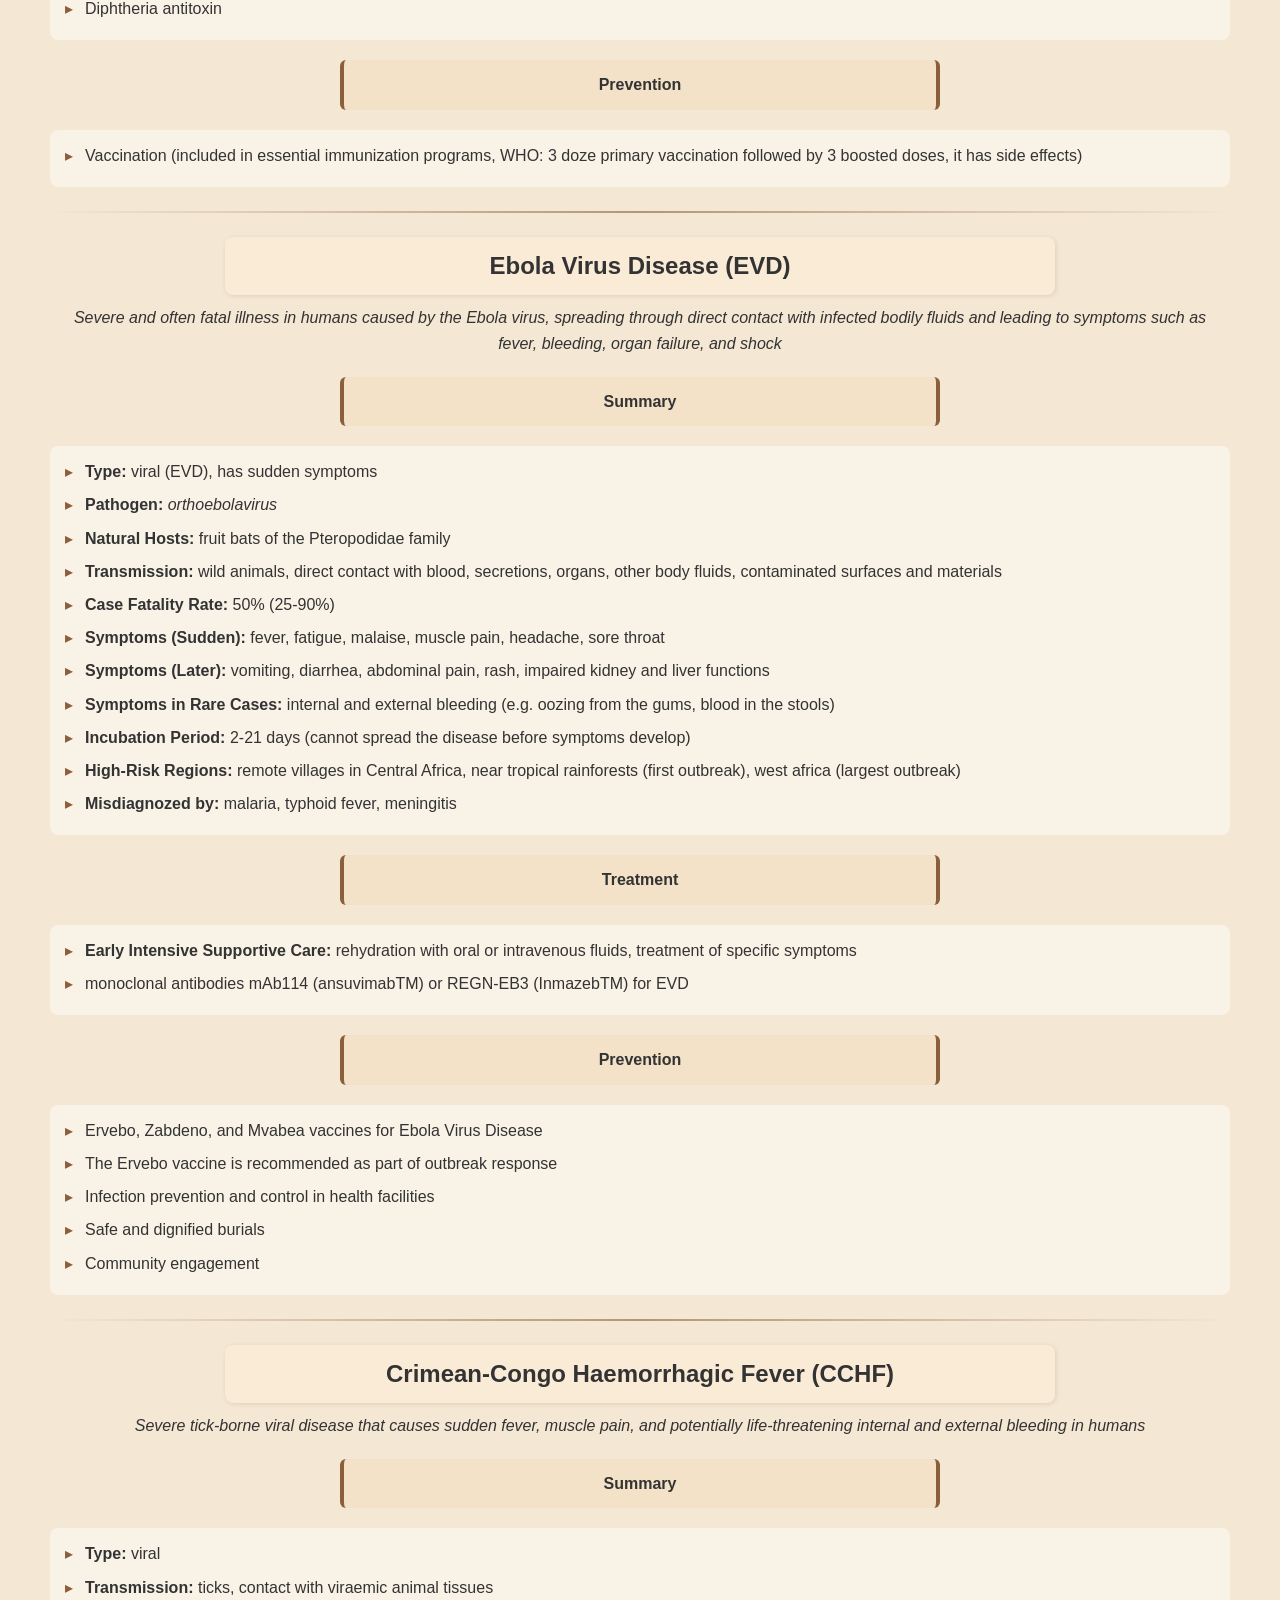
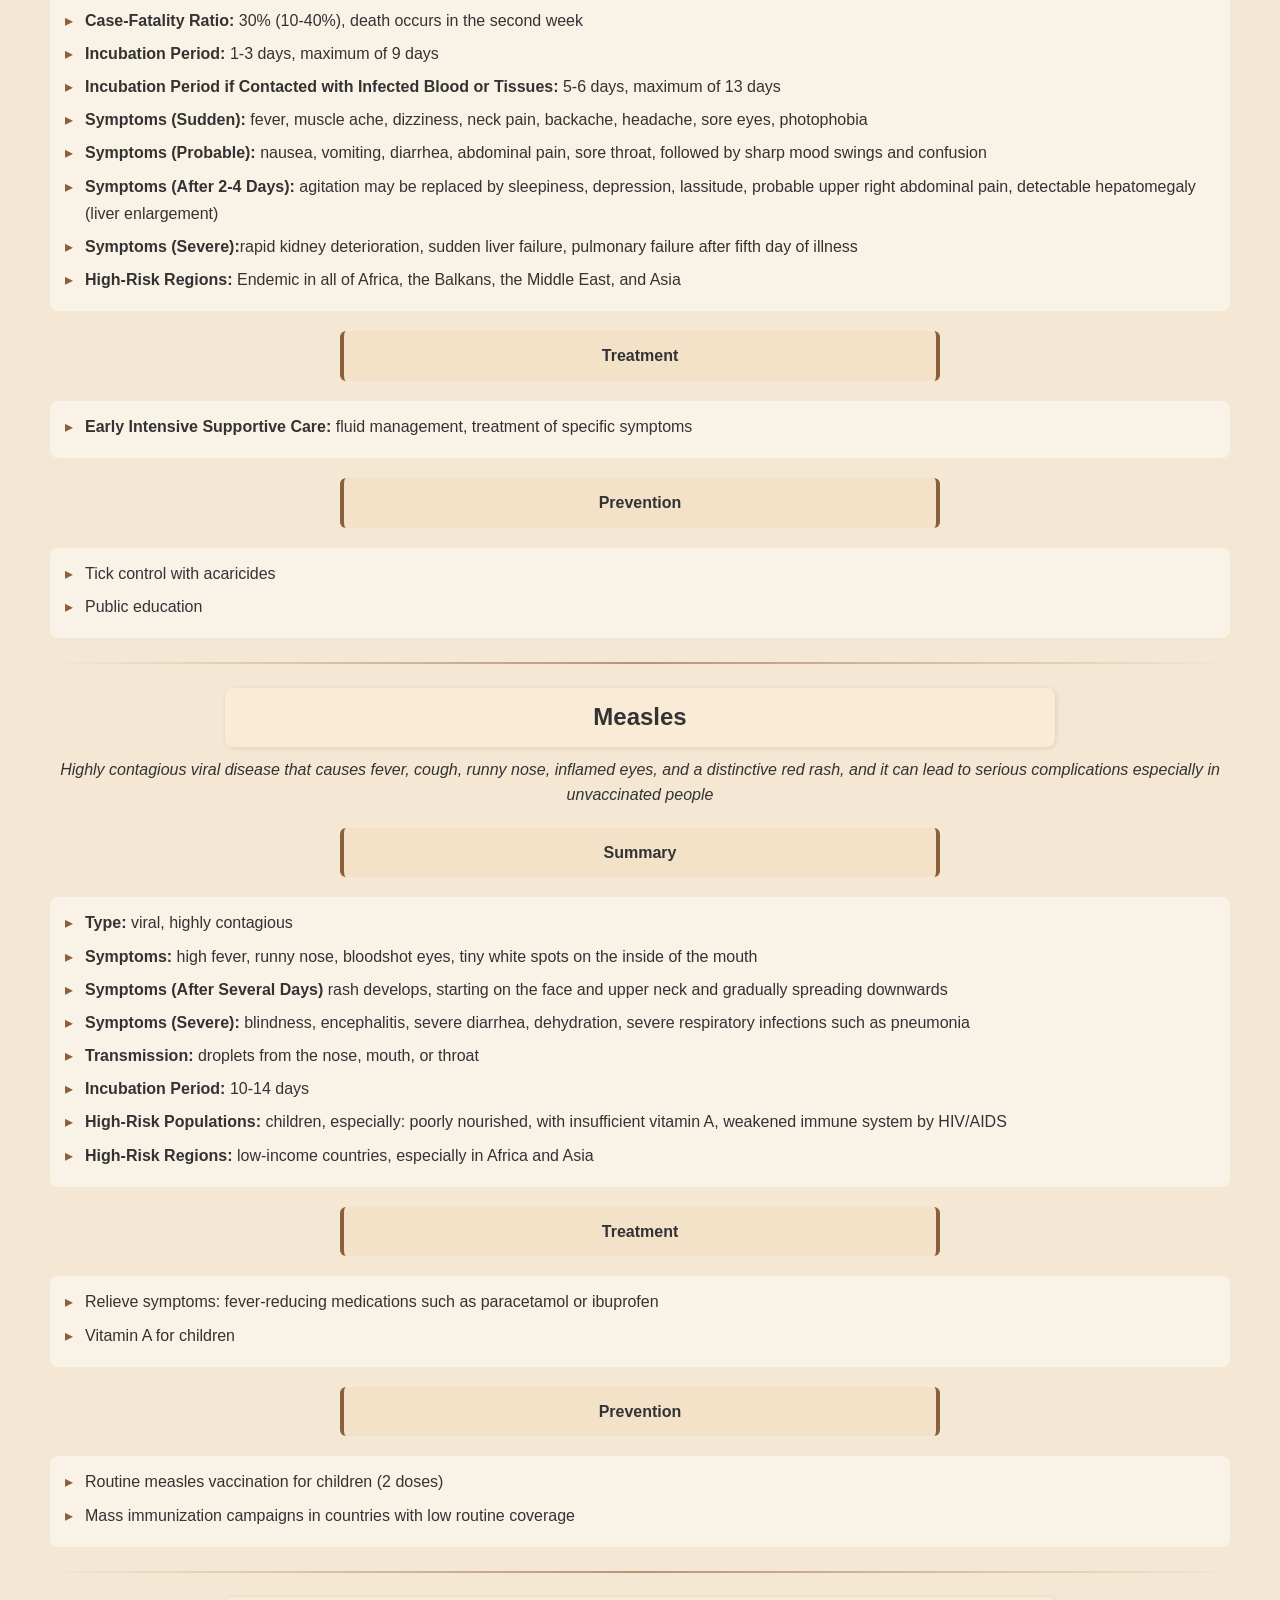
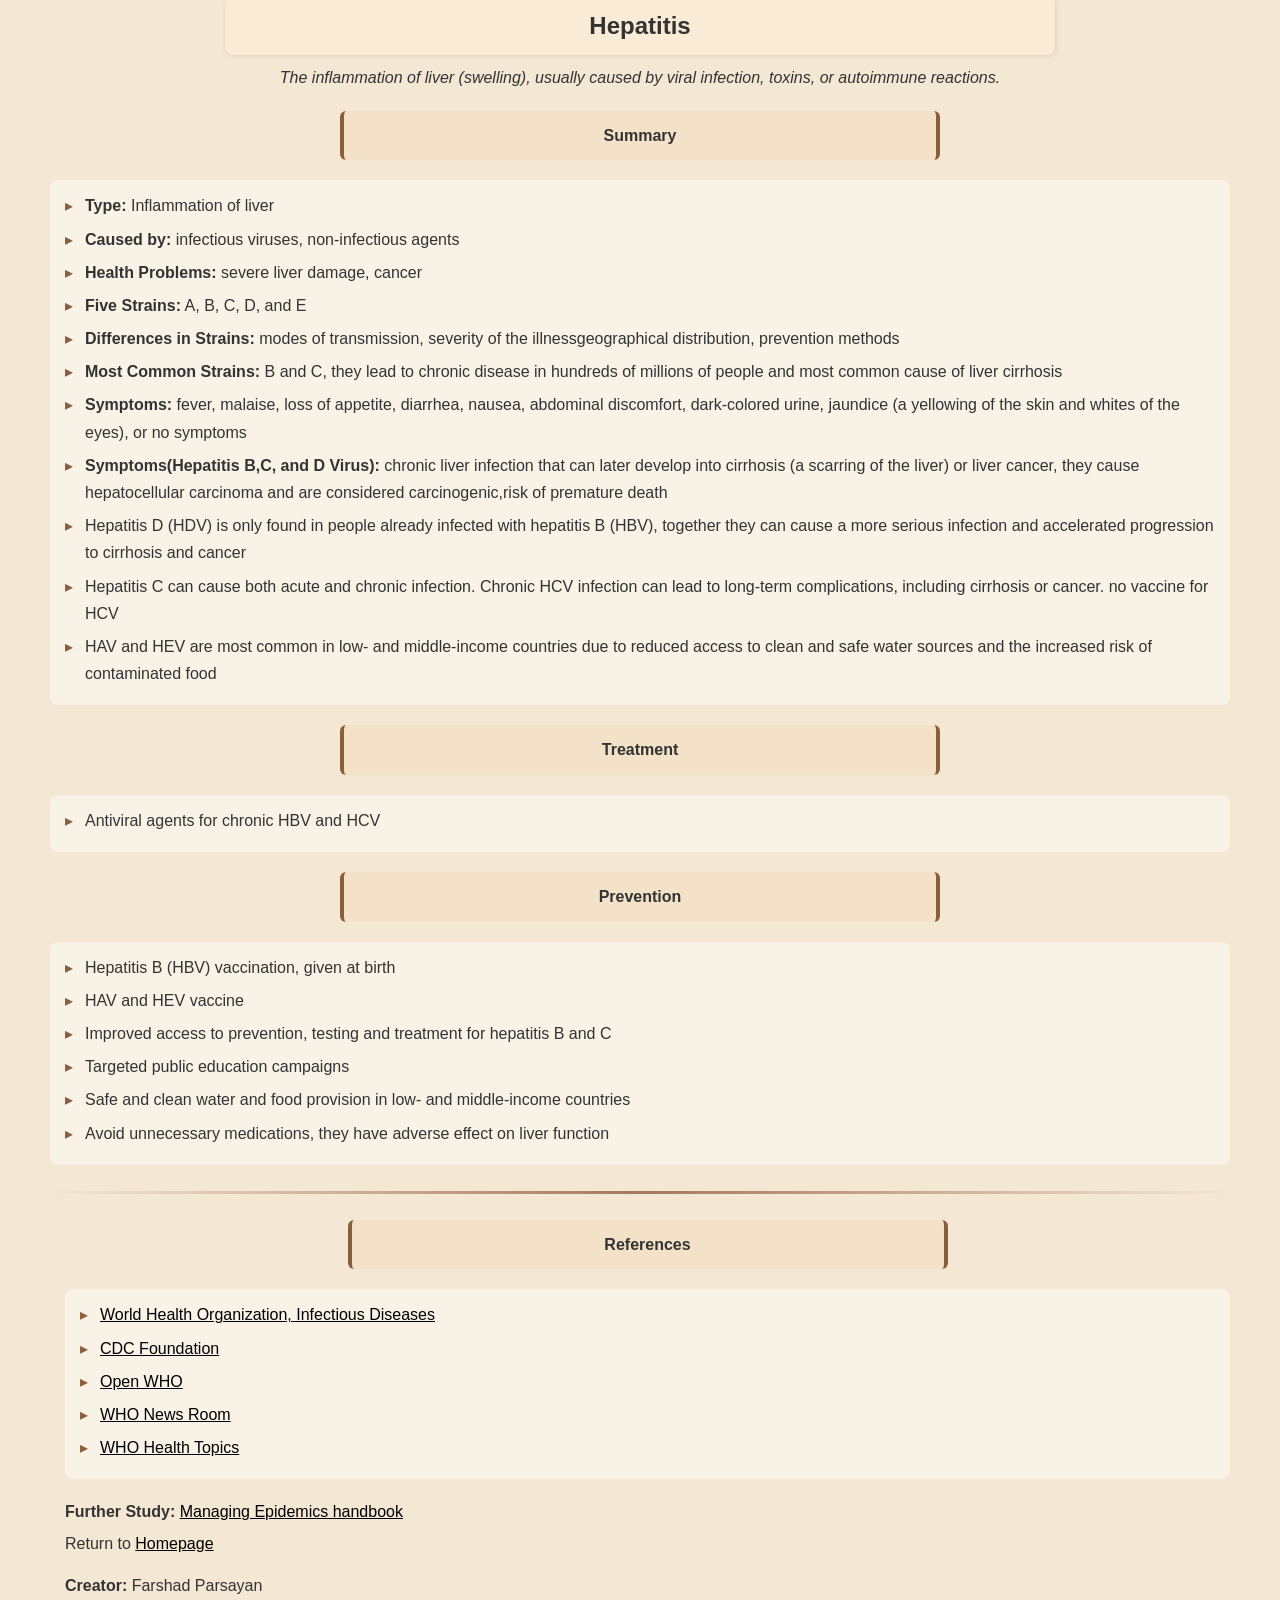
==== commit 1d58cda3: "Add files via upload" ====
--- a/infectious-diseases.html
+++ b/infectious-diseases.html
@@ -306,9 +306,20 @@
         <li>Safe and clean water and food provision in low- and middle-income countries</li>
         <li>Avoid unnecessary medications, they have adverse effect on liver function</li>
       </ul>
-    </section>
-
-    <button class="scroll-top" onclick="window.scrollTo({top: 0, behavior: 'smooth'});">Back to the Top</button>
+
+      </section>
+
+      <button class="scroll-top" onclick="window.scrollTo({top: 0, behavior: 'smooth'});">Back to the Top</button>
+
+      <script>
+
+        history.pushState({}, "");
+
+        window.onpopstate = function(event) {
+          window.location.href = "index.html";
+        };
+        
+      </script>
 
   </body>
 
--- a/styles.css
+++ b/styles.css
@@ -44,10 +44,10 @@
     scroll-margin-top: 40px;
 }
 
-hr.middle {
+.middle {
   border: none;
   height: 2px;
-  background: linear-gradient(to right, transparent, #555, transparent);
+  background: linear-gradient(to right, transparent, #8b5e3c, transparent);
   margin: 24px 0;
   border-radius: 2px;
   opacity: 0.6;
@@ -57,7 +57,7 @@
 .separator {
   border: none;
   height: 3px;
-  background: linear-gradient(to right, transparent, #000, transparent);
+  background: linear-gradient(to right, transparent, #a6785a, transparent);
   margin: 26px 0;
   border-radius: 3px;
   scroll-margin-top: 40px;
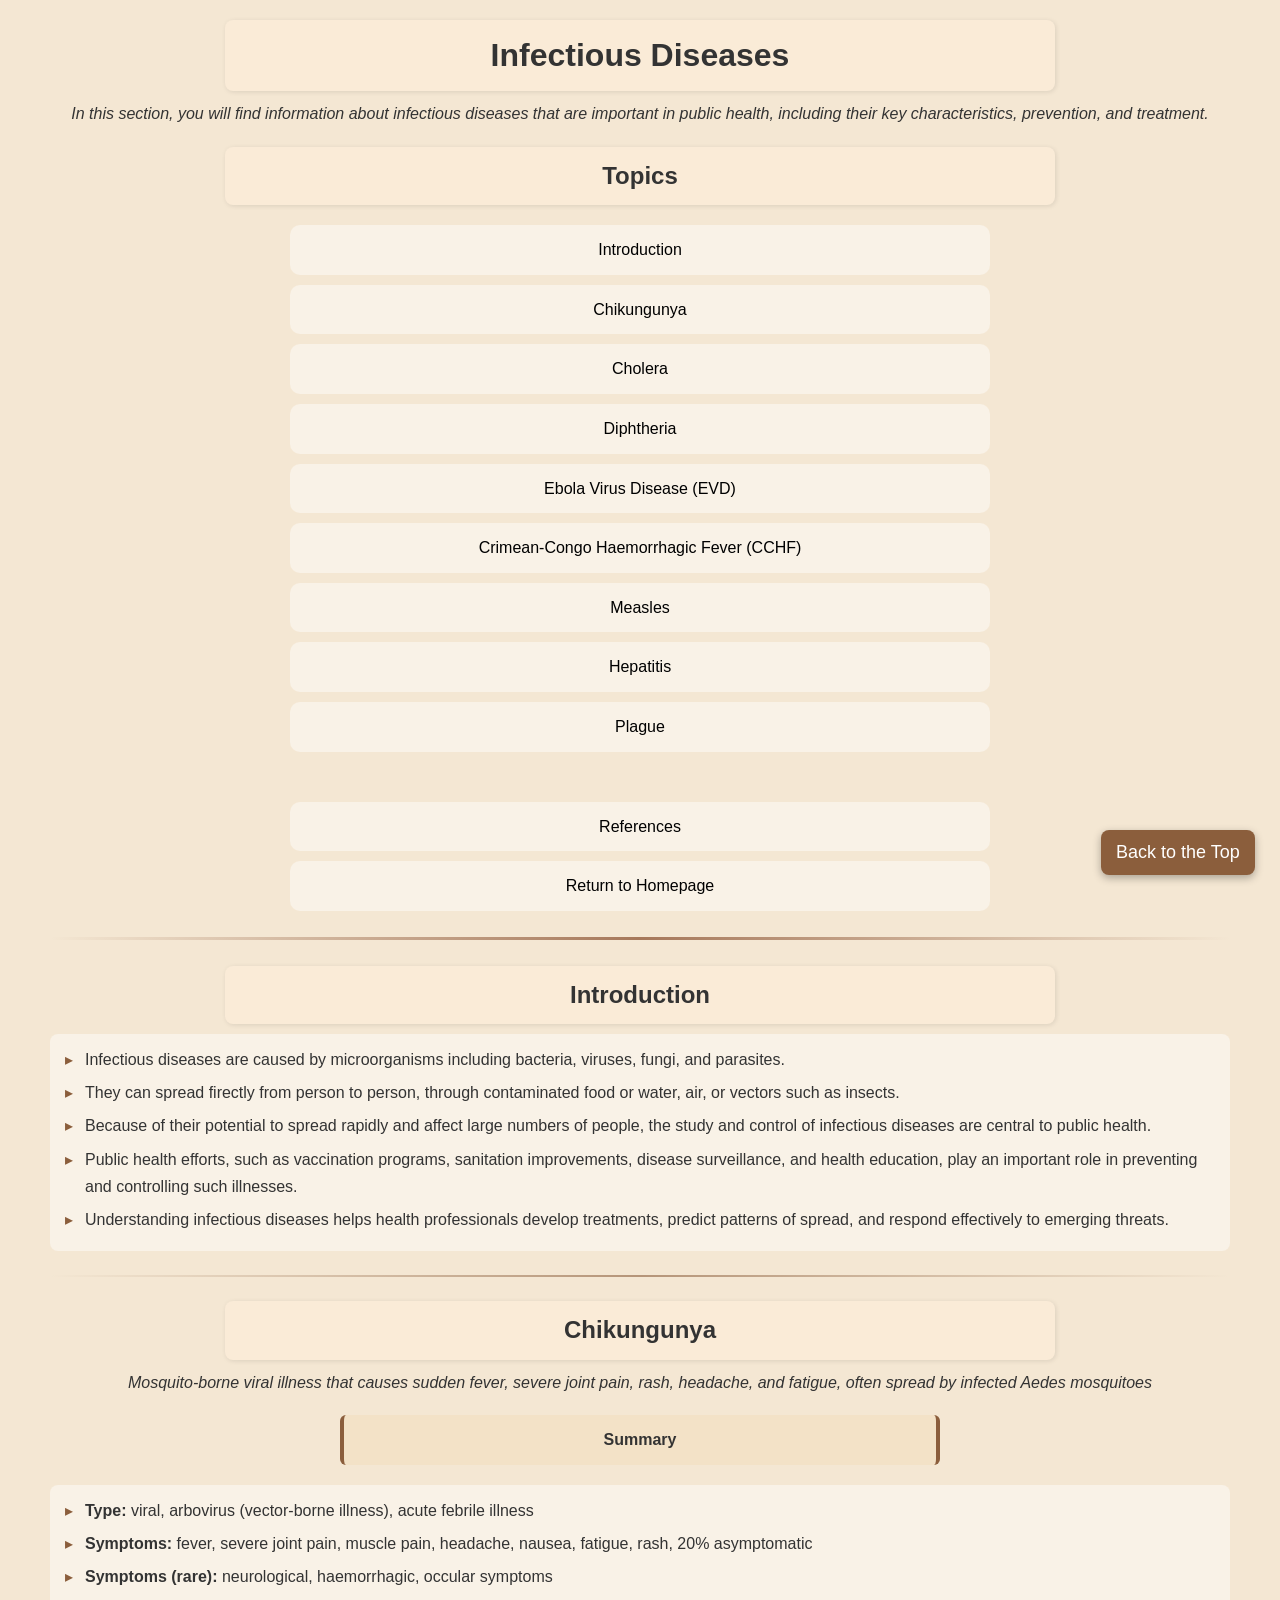
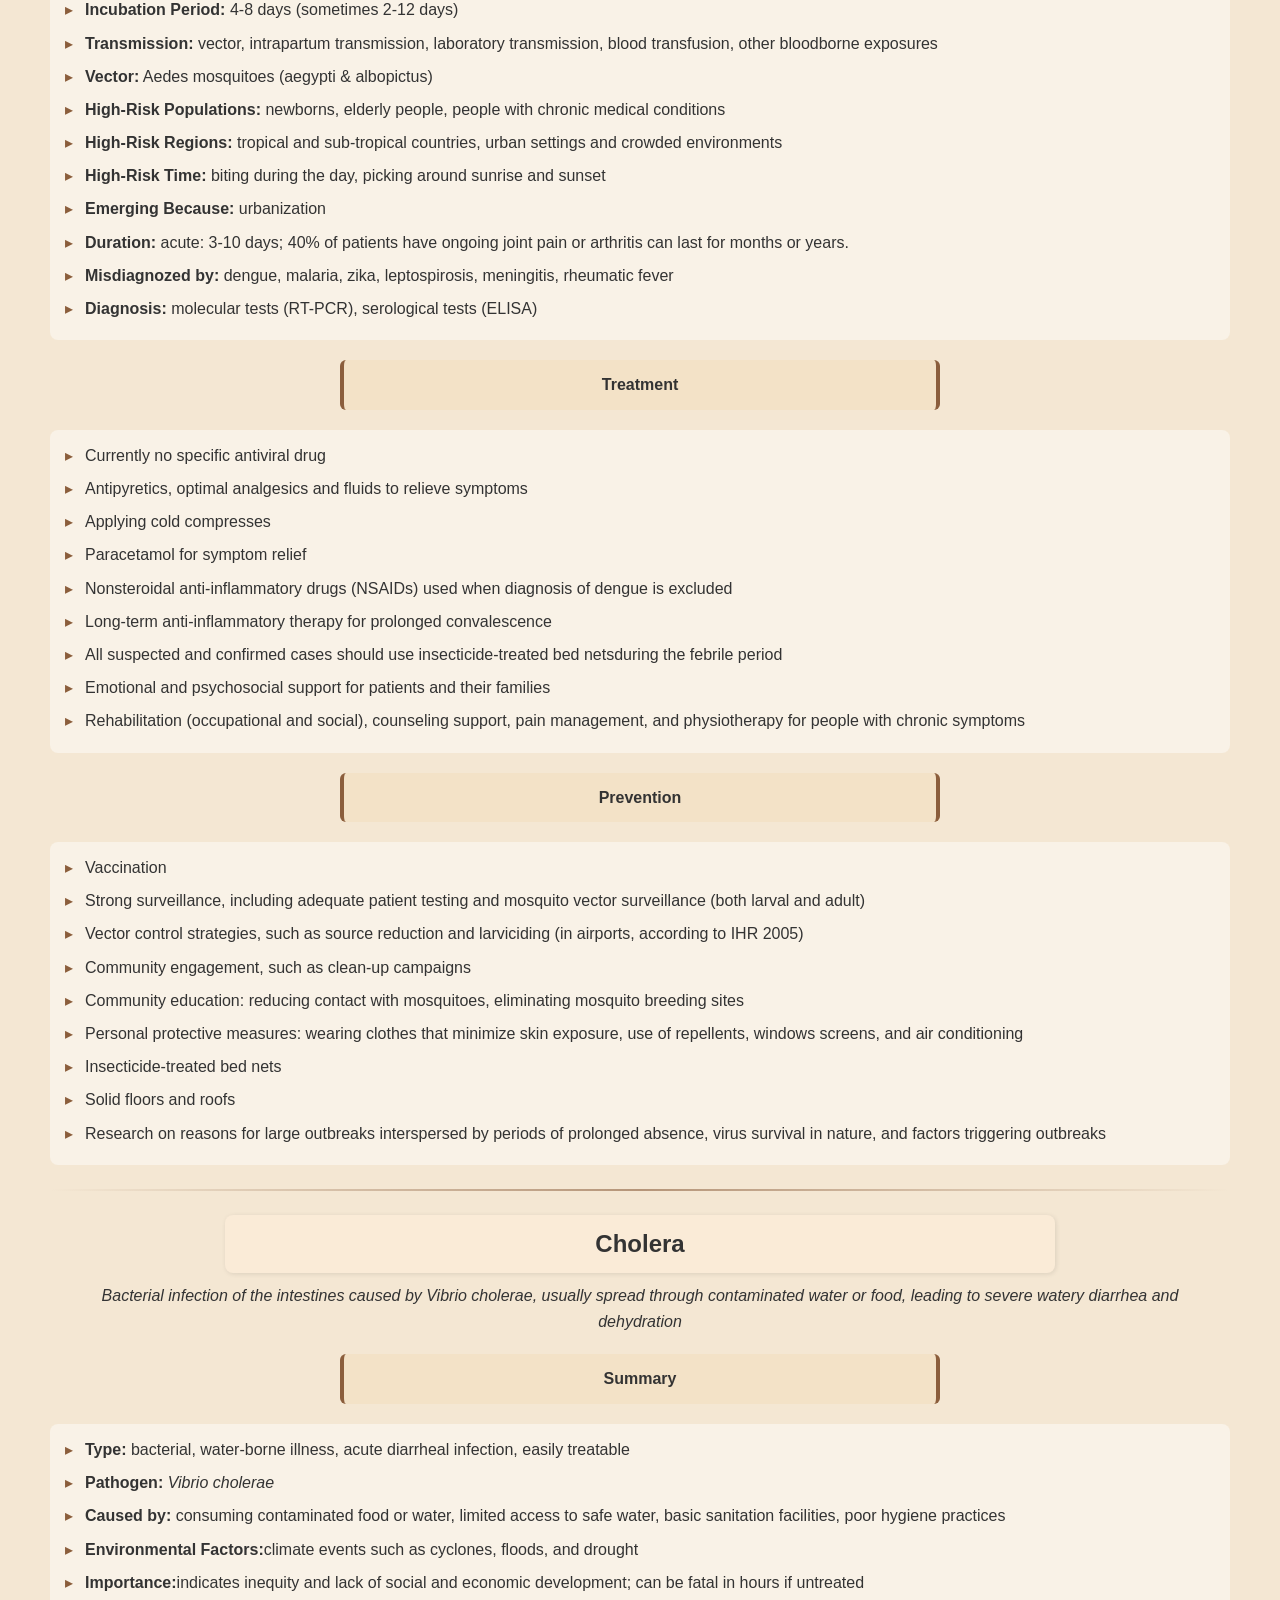
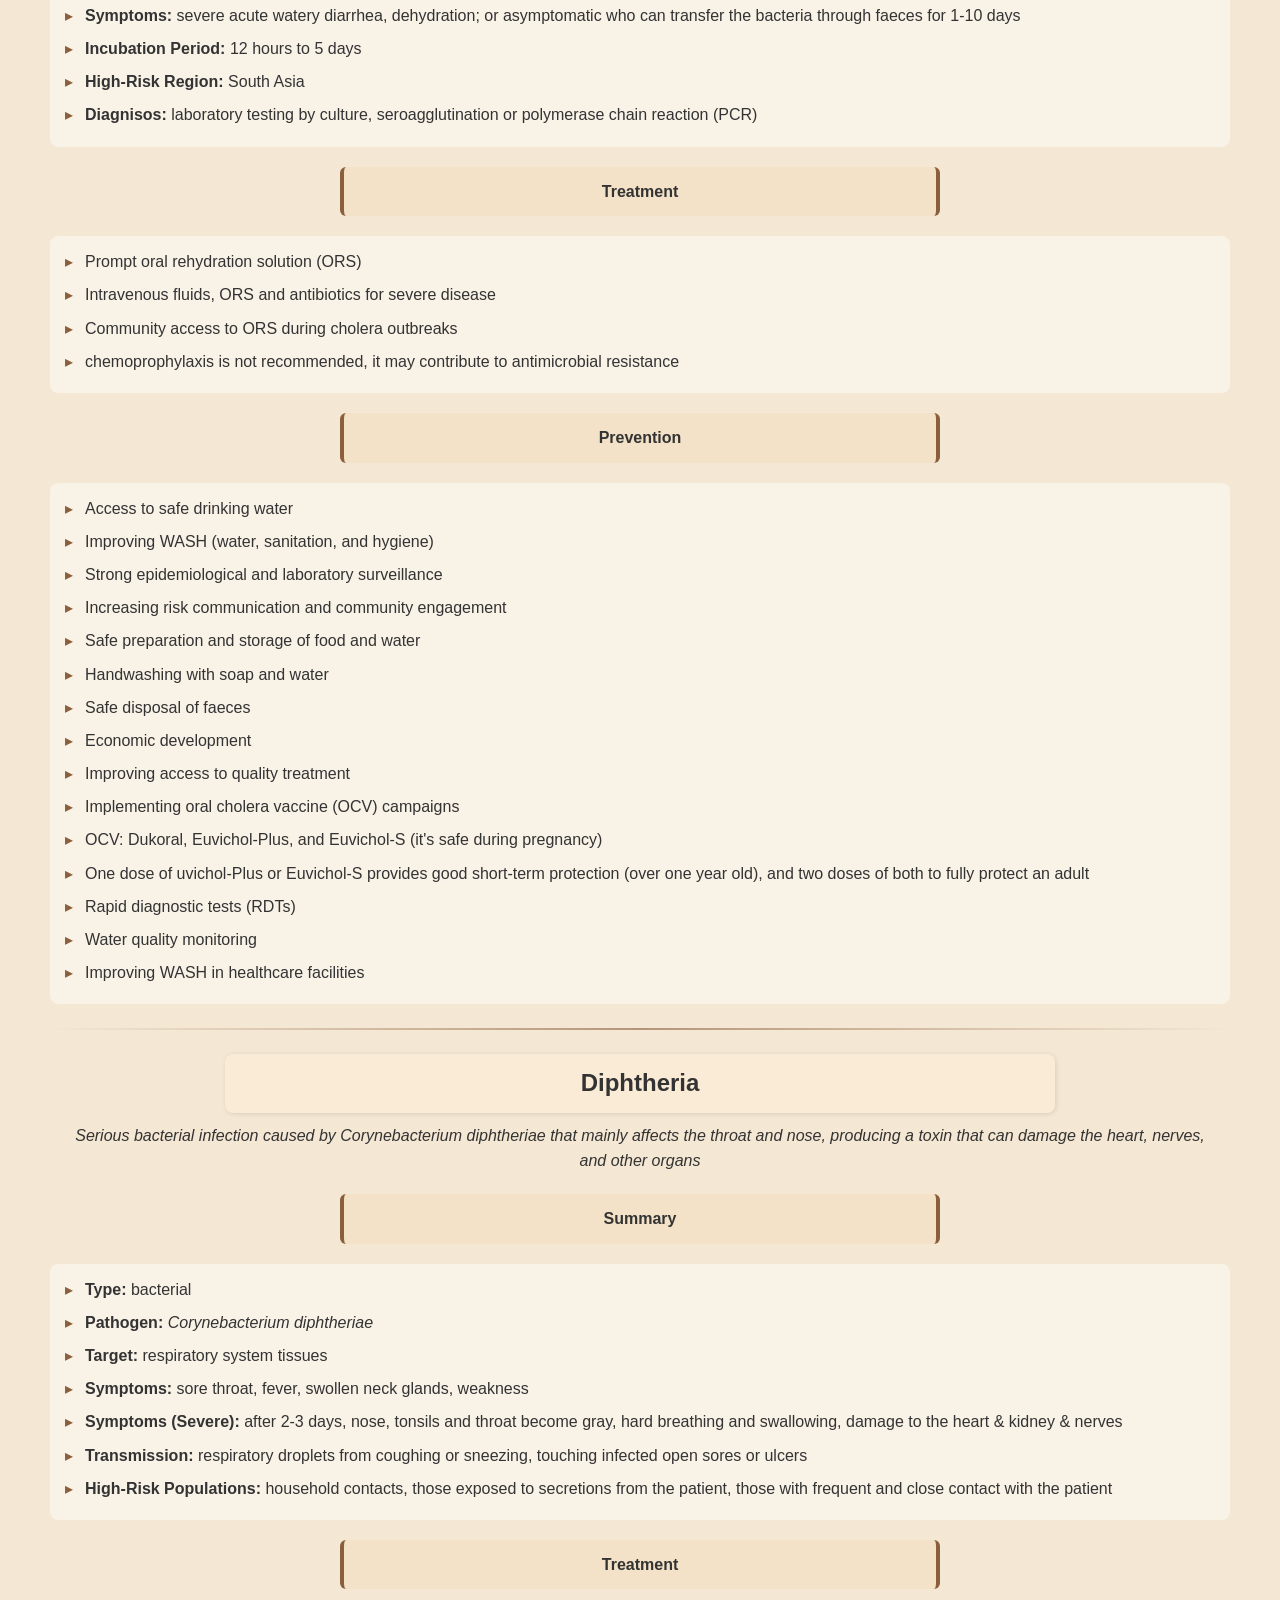
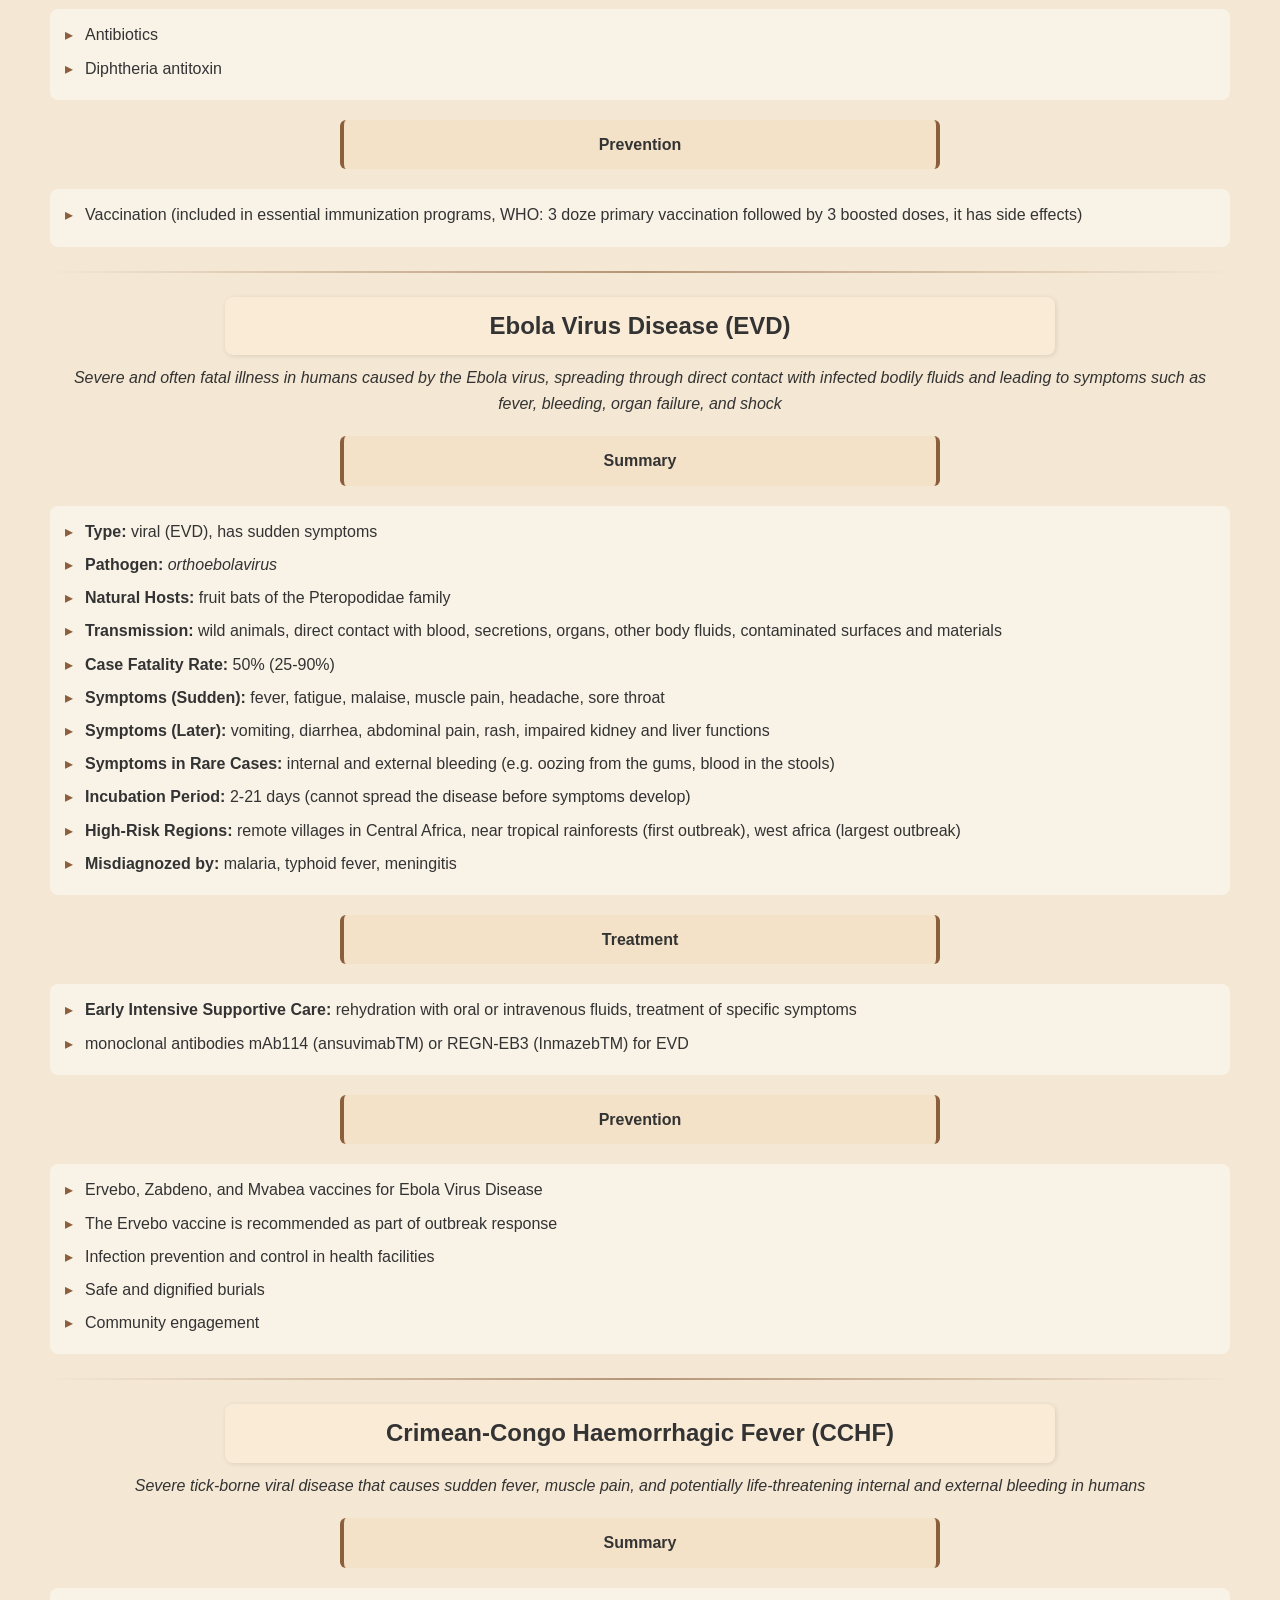
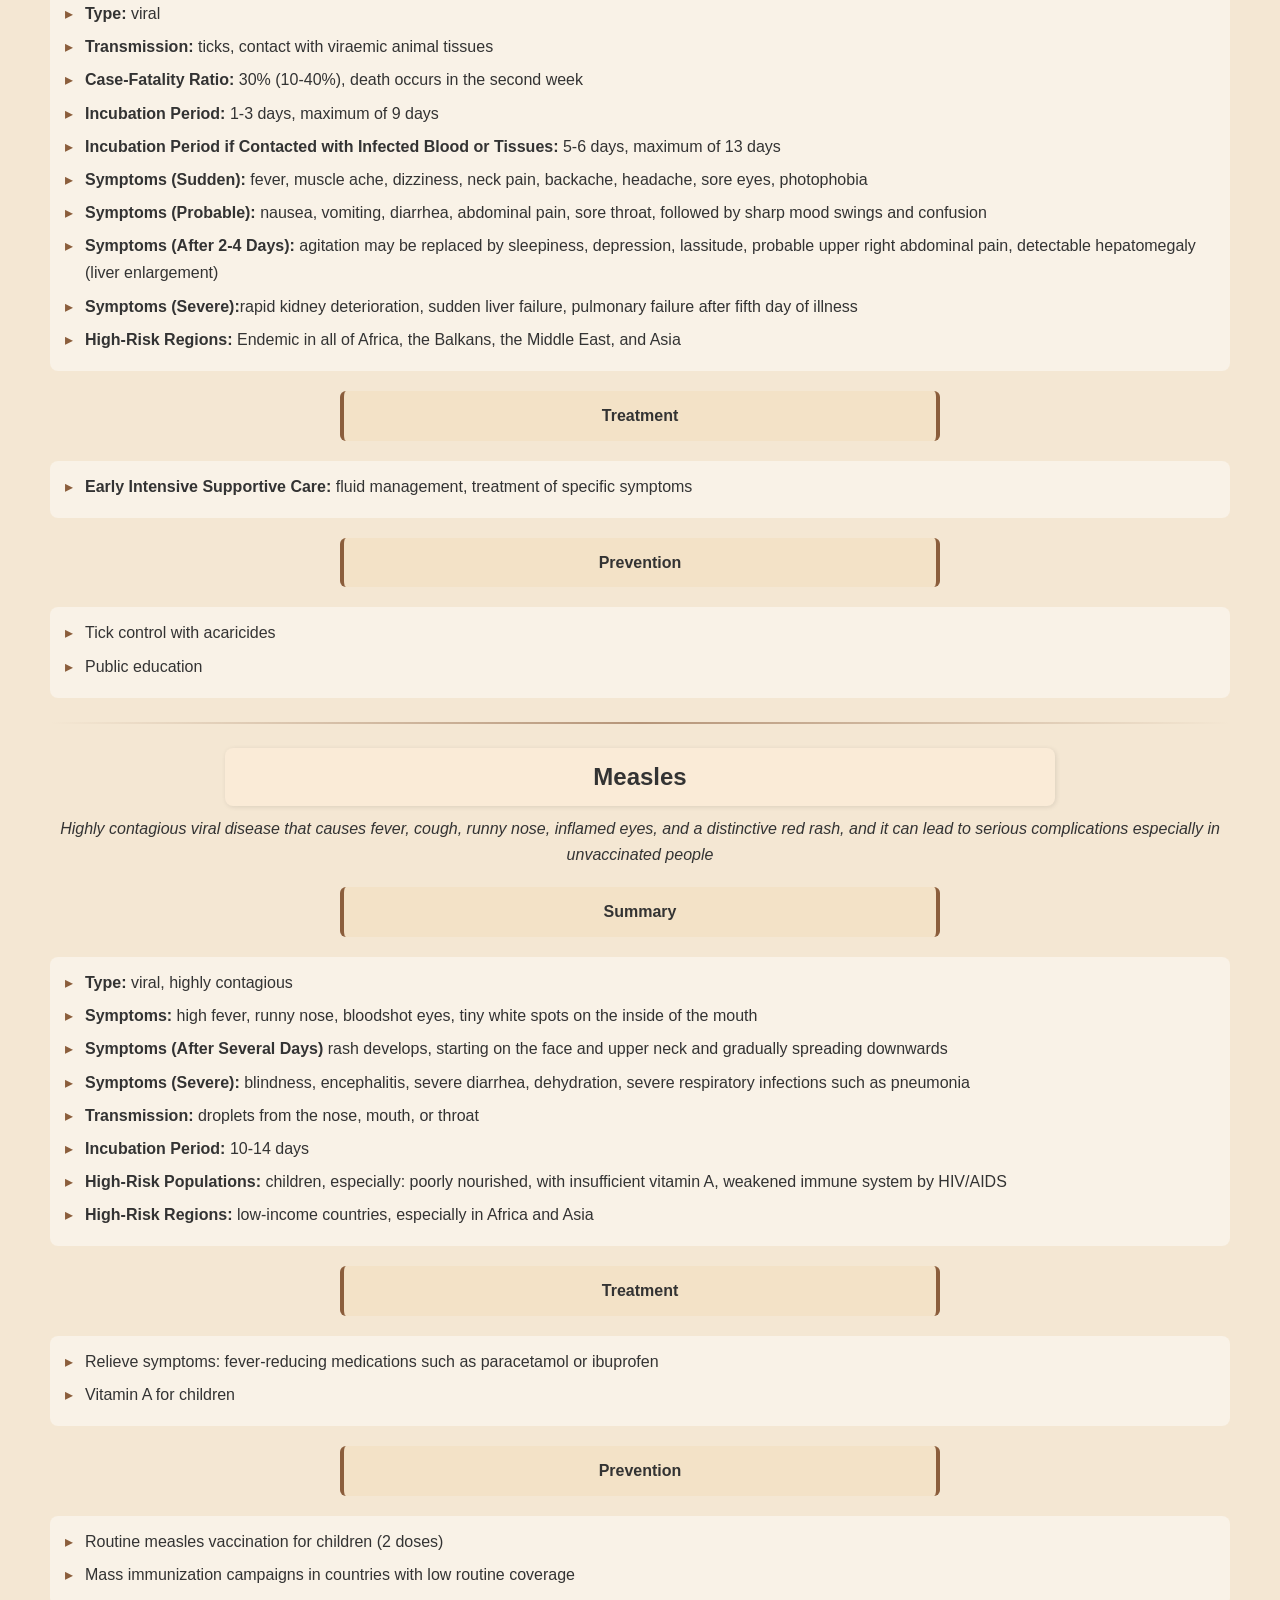
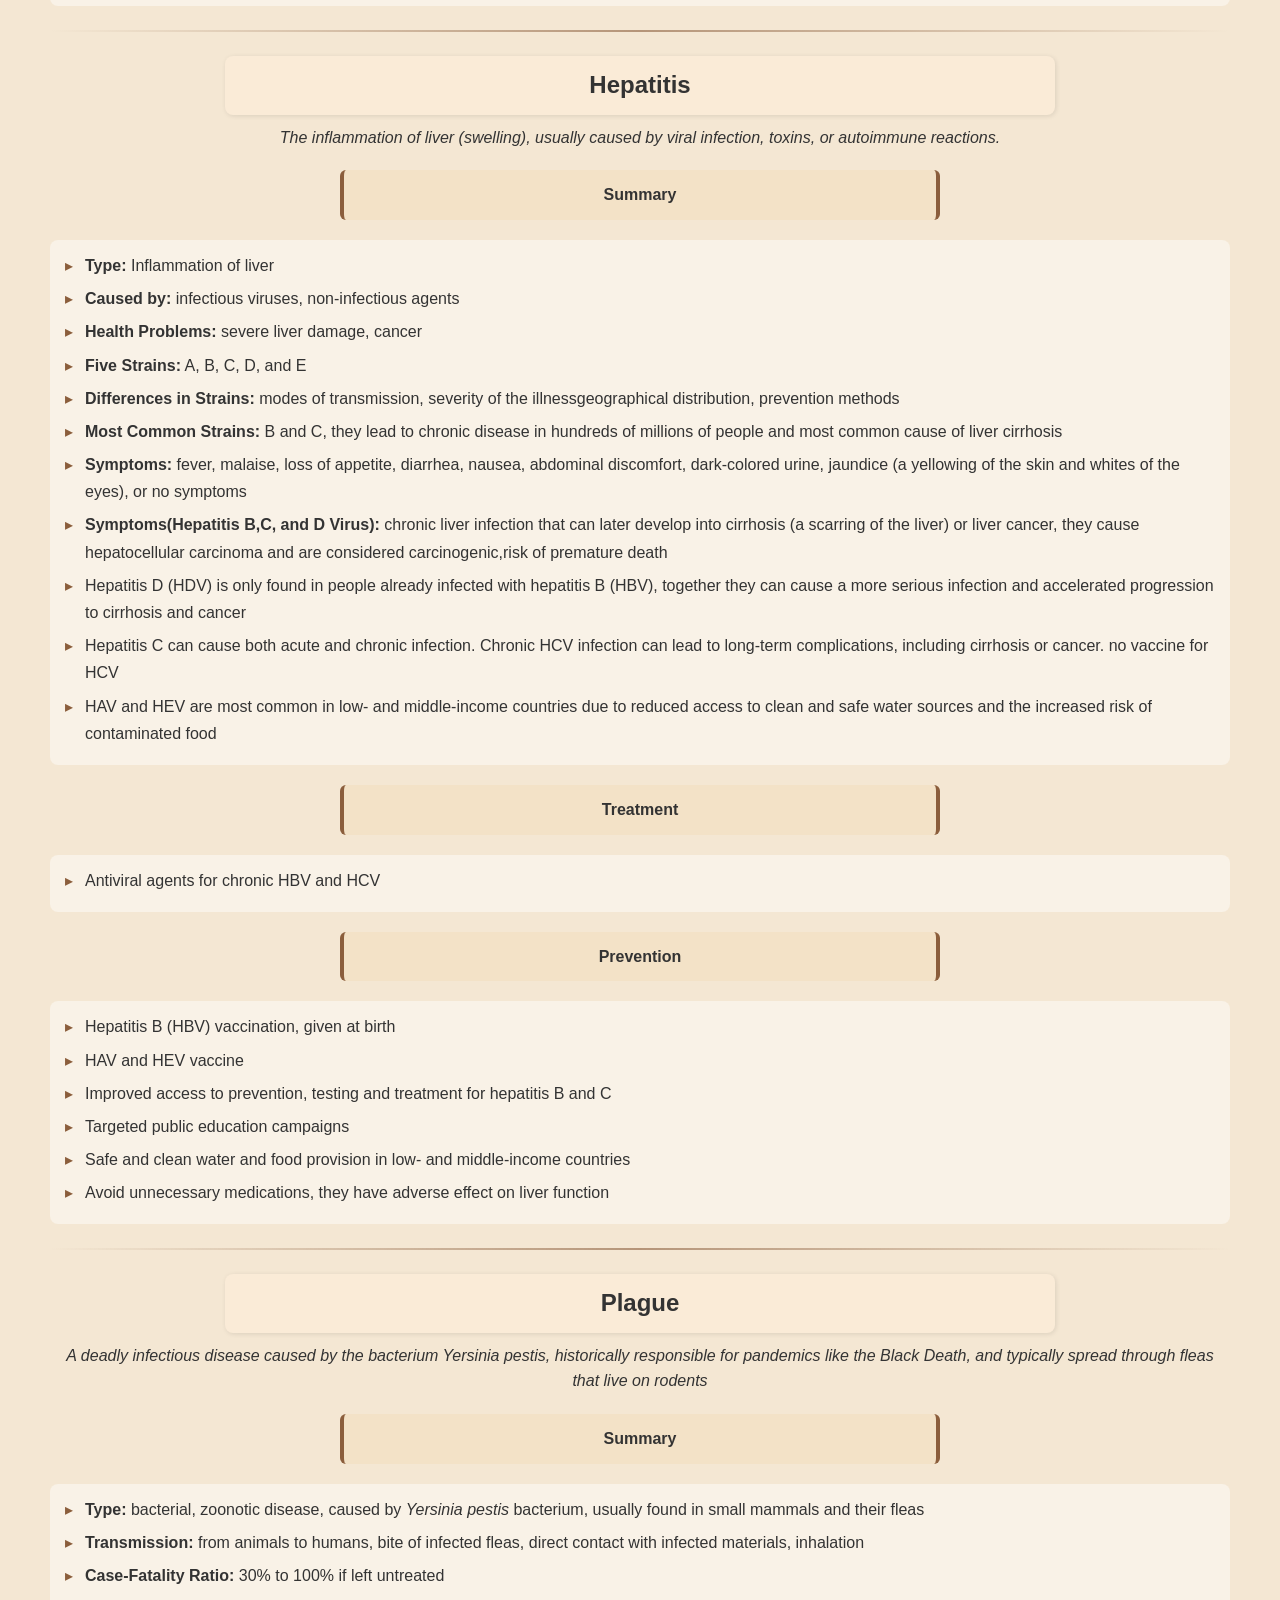
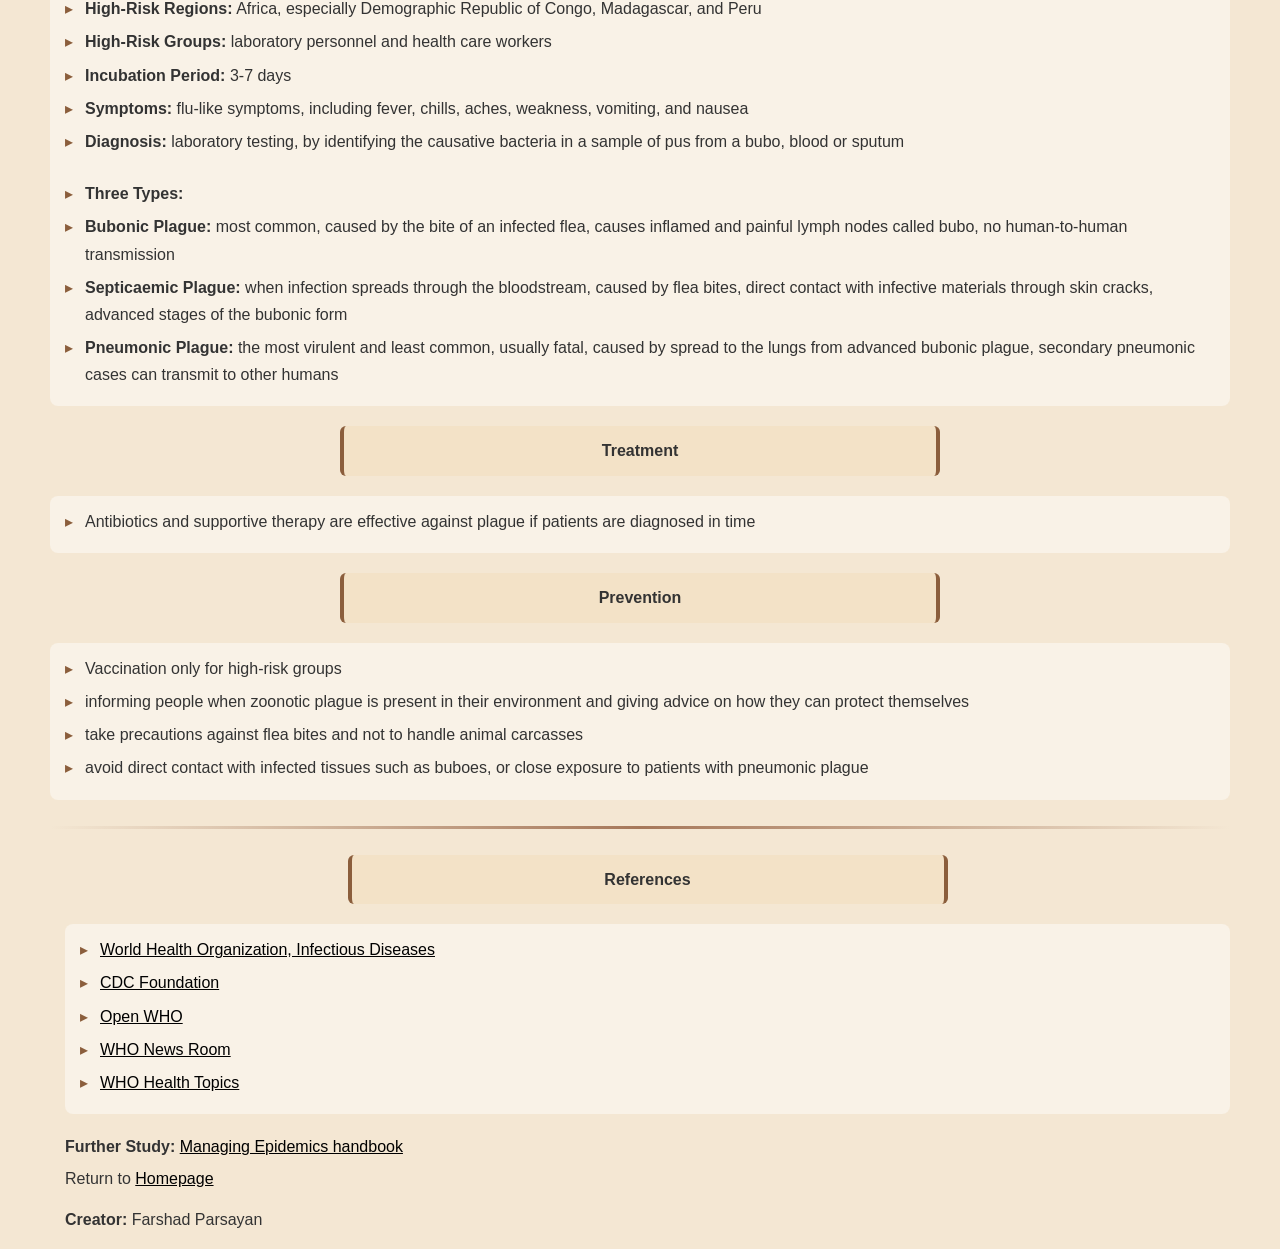
==== commit 88df38a9: "Add files via upload" ====
--- a/infectious-diseases.html
+++ b/infectious-diseases.html
@@ -5,7 +5,6 @@
 
     <meta charset="utf-8">
     <meta name="viewport" content="width=device-width, initial-scale=1.0">
-    <meta name="description" content="Learn important infectious diseases with their treatment and prevention measures.">
     <title>Infectious-Diseases</title>
     <link rel="stylesheet" href="./styles.css">
 
@@ -29,6 +28,7 @@
       <li><a href="#crimean-congo-haemorrhagic-fever">Crimean-Congo Haemorrhagic Fever (CCHF)</a></li>
       <li><a href="#measles">Measles</a></li>
       <li><a href="#hepatitis">Hepatitis</a></li>
+      <li><a href="#plague">Plague</a></li>
       <li style="margin-top: 50px;"><a href="#ref-infectious-diseases">References</a></li>
       <li><a href="index.html">Return to Homepage</a></li>
     </ol>
@@ -311,36 +311,81 @@
 
       <button class="scroll-top" onclick="window.scrollTo({top: 0, behavior: 'smooth'});">Back to the Top</button>
 
-      <script>
-
-        history.pushState({}, "");
-
-        window.onpopstate = function(event) {
-          window.location.href = "index.html";
-        };
-        
-      </script>
+      <hr class="middle">
+
+      <section>
+
+        <h2 id="plague">Plague</h2>
+
+        <p class="about">A deadly infectious disease caused by the bacterium Yersinia pestis, historically responsible for pandemics like the Black Death, and typically spread through fleas that live on rodents</p>
+
+        <h4>Summary</h4>
+
+        <ul>
+          <li><strong>Type:</strong> bacterial, zoonotic disease, caused by <em>Yersinia pestis</em> bacterium, usually found in small mammals and their fleas</li>
+          <li><strong>Transmission:</strong> from animals to humans, bite of infected fleas, direct contact with infected materials, inhalation</li>
+          <li><strong>Case-Fatality Ratio:</strong> 30% to 100% if left untreated</li>
+          <li><strong>High-Risk Regions:</strong> Africa, especially Demographic Republic of Congo, Madagascar, and Peru</li>
+          <li><strong>High-Risk Groups:</strong> laboratory personnel and health care workers</li>
+          <li><strong>Incubation Period:</strong> 3-7 days</li>
+          <li><strong>Symptoms:</strong> flu-like symptoms, including fever, chills, aches, weakness, vomiting, and nausea</li>
+          <li><strong>Diagnosis:</strong> laboratory testing, by identifying the causative bacteria in a sample of pus from a bubo, blood or sputum</li>
+          <li style="margin-top: 25px;"><strong>Three Types:</strong></li>
+          <li><strong>Bubonic Plague:</strong> most common, caused by the bite of an infected flea, causes inflamed and painful lymph nodes called bubo, no human-to-human transmission</li>
+          <li><strong>Septicaemic Plague:</strong> when infection spreads through the bloodstream, caused by flea bites, direct contact with infective materials through skin cracks, advanced stages of the bubonic form</li>
+          <li><strong>Pneumonic Plague:</strong> the most virulent and least common, usually fatal, caused by spread to the lungs from advanced bubonic plague, secondary pneumonic cases can transmit to other humans</li>
+        </ul>
+
+        <h4>Treatment</h4>
+
+        <ul>
+          <li>Antibiotics and supportive therapy are effective against plague if patients are diagnosed in time</li>
+        </ul>
+
+        <h4>Prevention</h4>
+
+        <ul>
+          <li>Vaccination only for high-risk groups</li>
+          <li>informing people when zoonotic plague is present in their environment and giving advice on how they can protect themselves</li>
+          <li>take precautions against flea bites and not to handle animal carcasses</li>
+          <li>avoid direct contact with infected tissues such as buboes, or close exposure to patients with pneumonic plague</li>
+        </ul>
+
+      </section>
+
+
+      <hr class="separator">
+
+  <footer>
+
+      <h4 id="ref-infectious-diseases">References</h4>
+      <ul>
+        <li><a href="https://www.afro.who.int/health-topics/communicable-diseases?utm_source=chatgpt.com" target="_blank"><u>World Health Organization, Infectious Diseases</u></a></li>
+        <li><a href="https://www.cdcfoundation.org/what-public-health?utm_source=chatgpt.com" target="_blank"><u>CDC Foundation</u></a></li>
+        <li><a href="https://openwho.org" target="_blank"><u>Open WHO</u></a></li>
+        <li><a href="https://www.who.int/news-room" target="_blank"><u>WHO News Room</u></a></li>
+        <li><a href="https://www.who.int/health-topics" target="_blank"><u>WHO Health Topics</u></a></li>
+      </ul>
+      <p style="margin-bottom: -10px;"><strong>Further Study:</strong> <a href="https://www.who.int/publications/i/item/9789240083196" target="_blank"><u>Managing Epidemics handbook</u></a></p>
+      <p>Return to <a href="index.html"><u>Homepage</u></a></p>
+      <p"><strong>Creator:</strong> Farshad Parsayan</p>
+
+  </footer>
+
+  <script>
+
+  document.querySelectorAll('a[href^="#"]').forEach(anchor => {
+    anchor.addEventListener('click', function(e) {
+      e.preventDefault();
+      const target = document.querySelector(this.getAttribute('href'));
+      if (target) {
+
+        target.scrollIntoView({ behavior: 'smooth' });
+      }
+    });
+  });
+  </script>
 
   </body>
 
-
-  <hr class="separator">
-
-
-  <footer>
-
-    <h4 id="ref-infectious-diseases">References</h4>
-    <ul>
-      <li><a href="https://www.afro.who.int/health-topics/communicable-diseases?utm_source=chatgpt.com" target="_blank"><u>World Health Organization, Infectious Diseases</u></a></li>
-      <li><a href="https://www.cdcfoundation.org/what-public-health?utm_source=chatgpt.com" target="_blank"><u>CDC Foundation</u></a></li>
-      <li><a href="https://openwho.org" target="_blank"><u>Open WHO</u></a></li>
-      <li><a href="https://www.who.int/news-room" target="_blank"><u>WHO News Room</u></a></li>
-      <li><a href="https://www.who.int/health-topics" target="_blank"><u>WHO Health Topics</u></a></li>
-    </ul>
-    <p style="margin-bottom: -10px;"><strong>Further Study:</strong> <a href="https://www.who.int/publications/i/item/9789240083196" target="_blank"><u>Managing Epidemics handbook</u></a></p>
-    <p>Return to <a href="index.html"><u>Homepage</u></a></p>
-    <p"><strong>Creator:</strong> Farshad Parsayan</p>
-
-  </footer>
-
 </html>
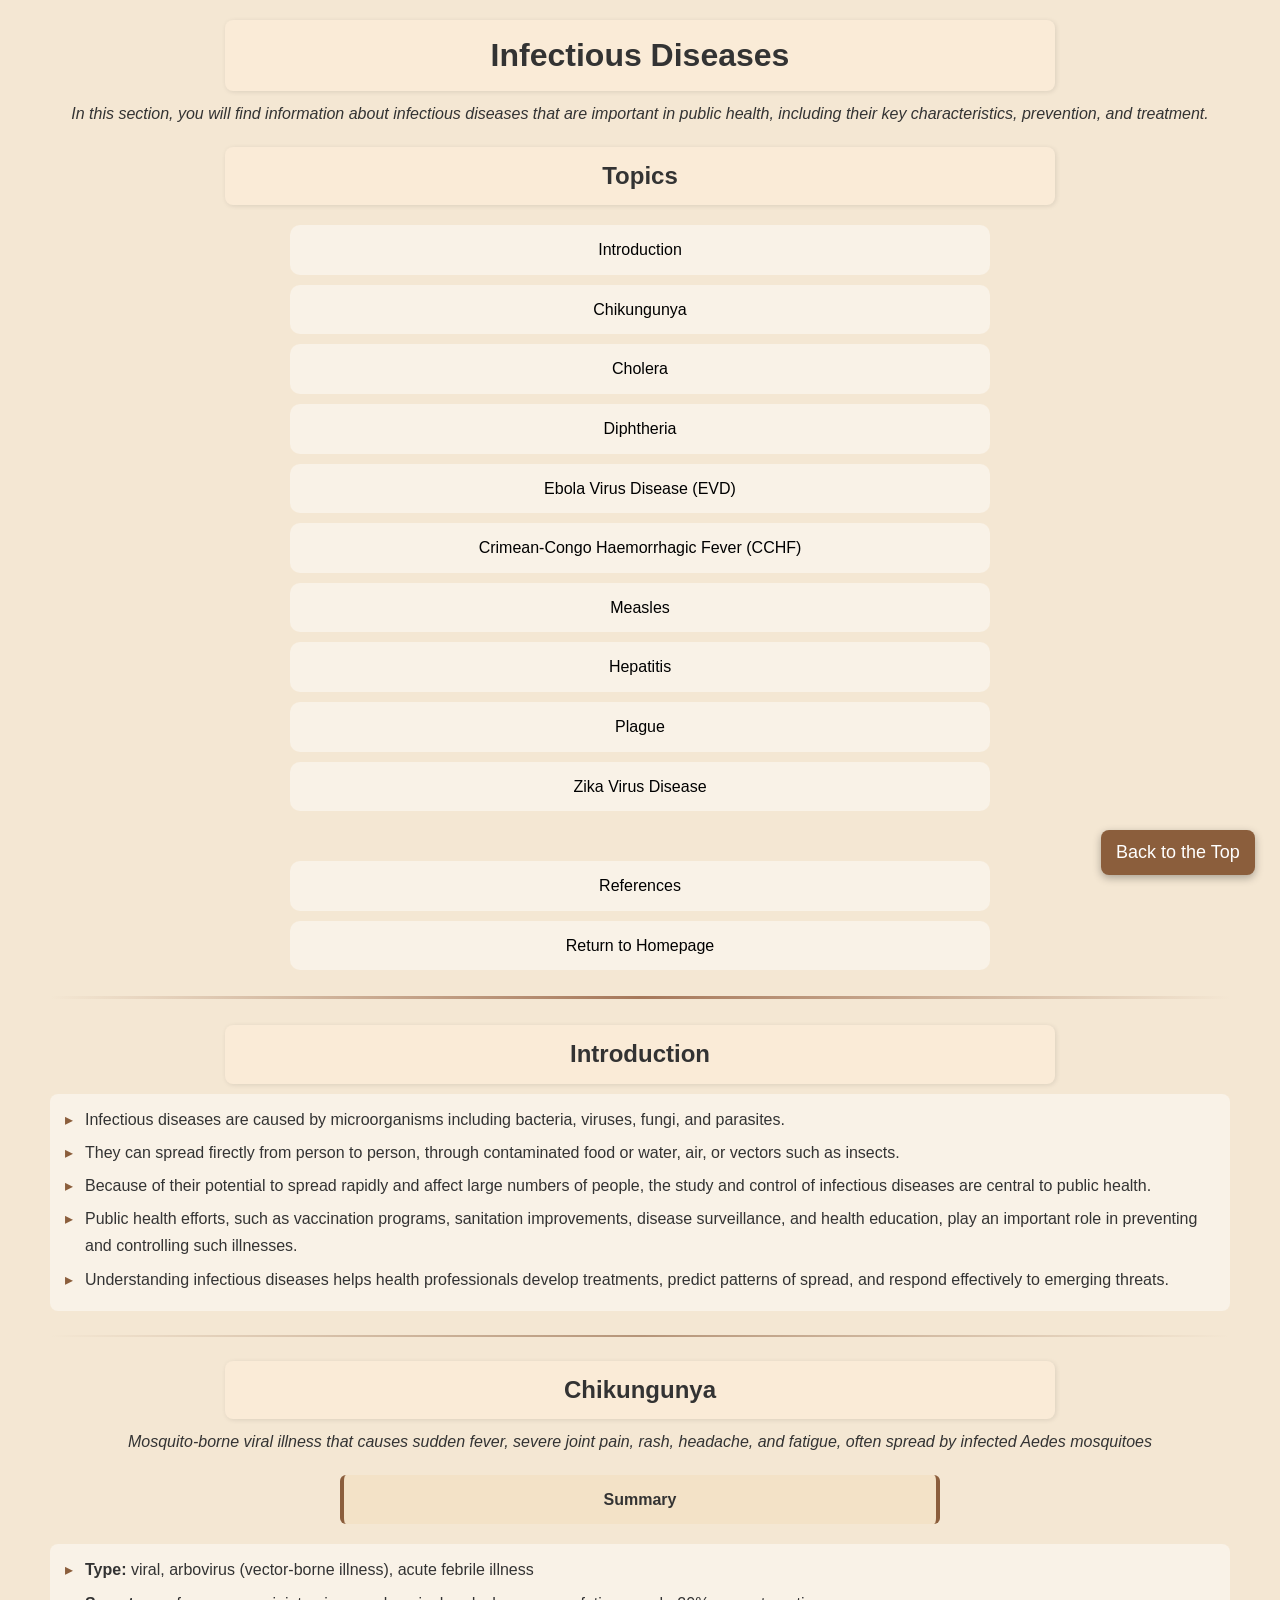
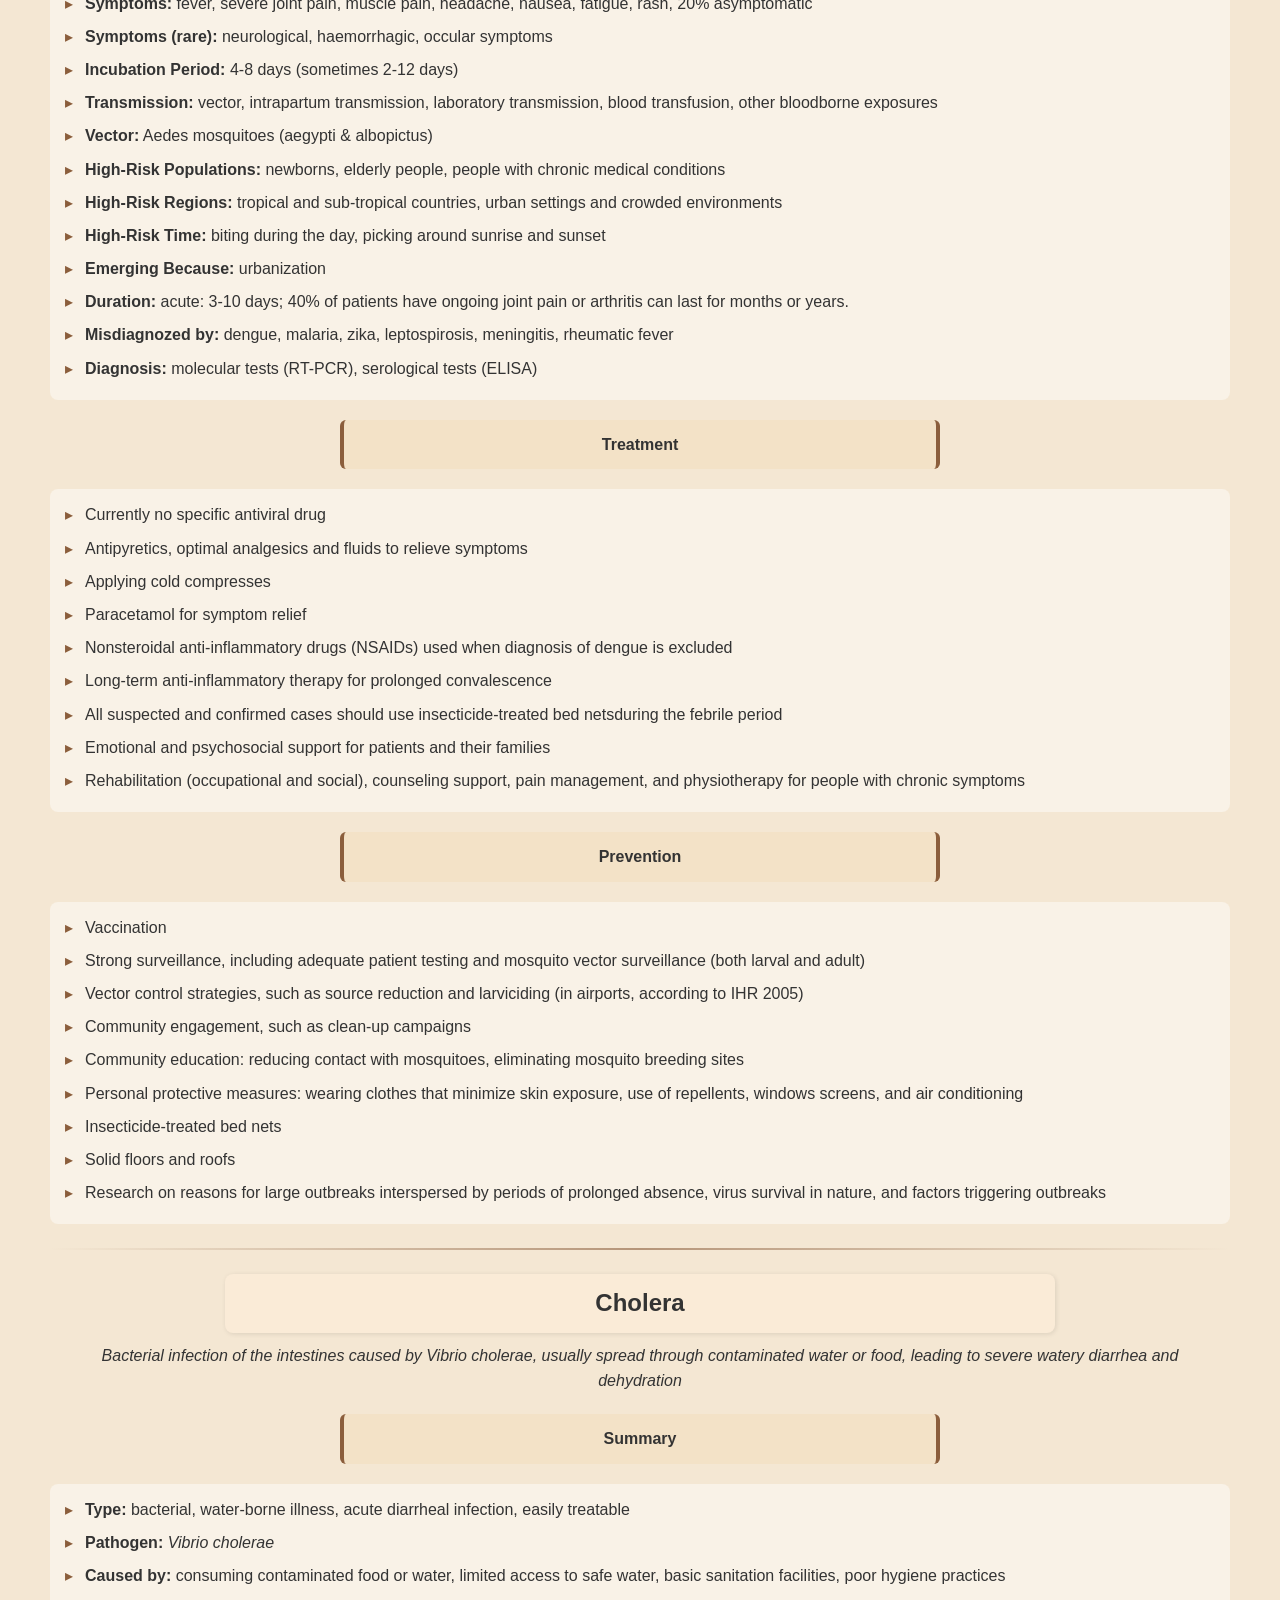
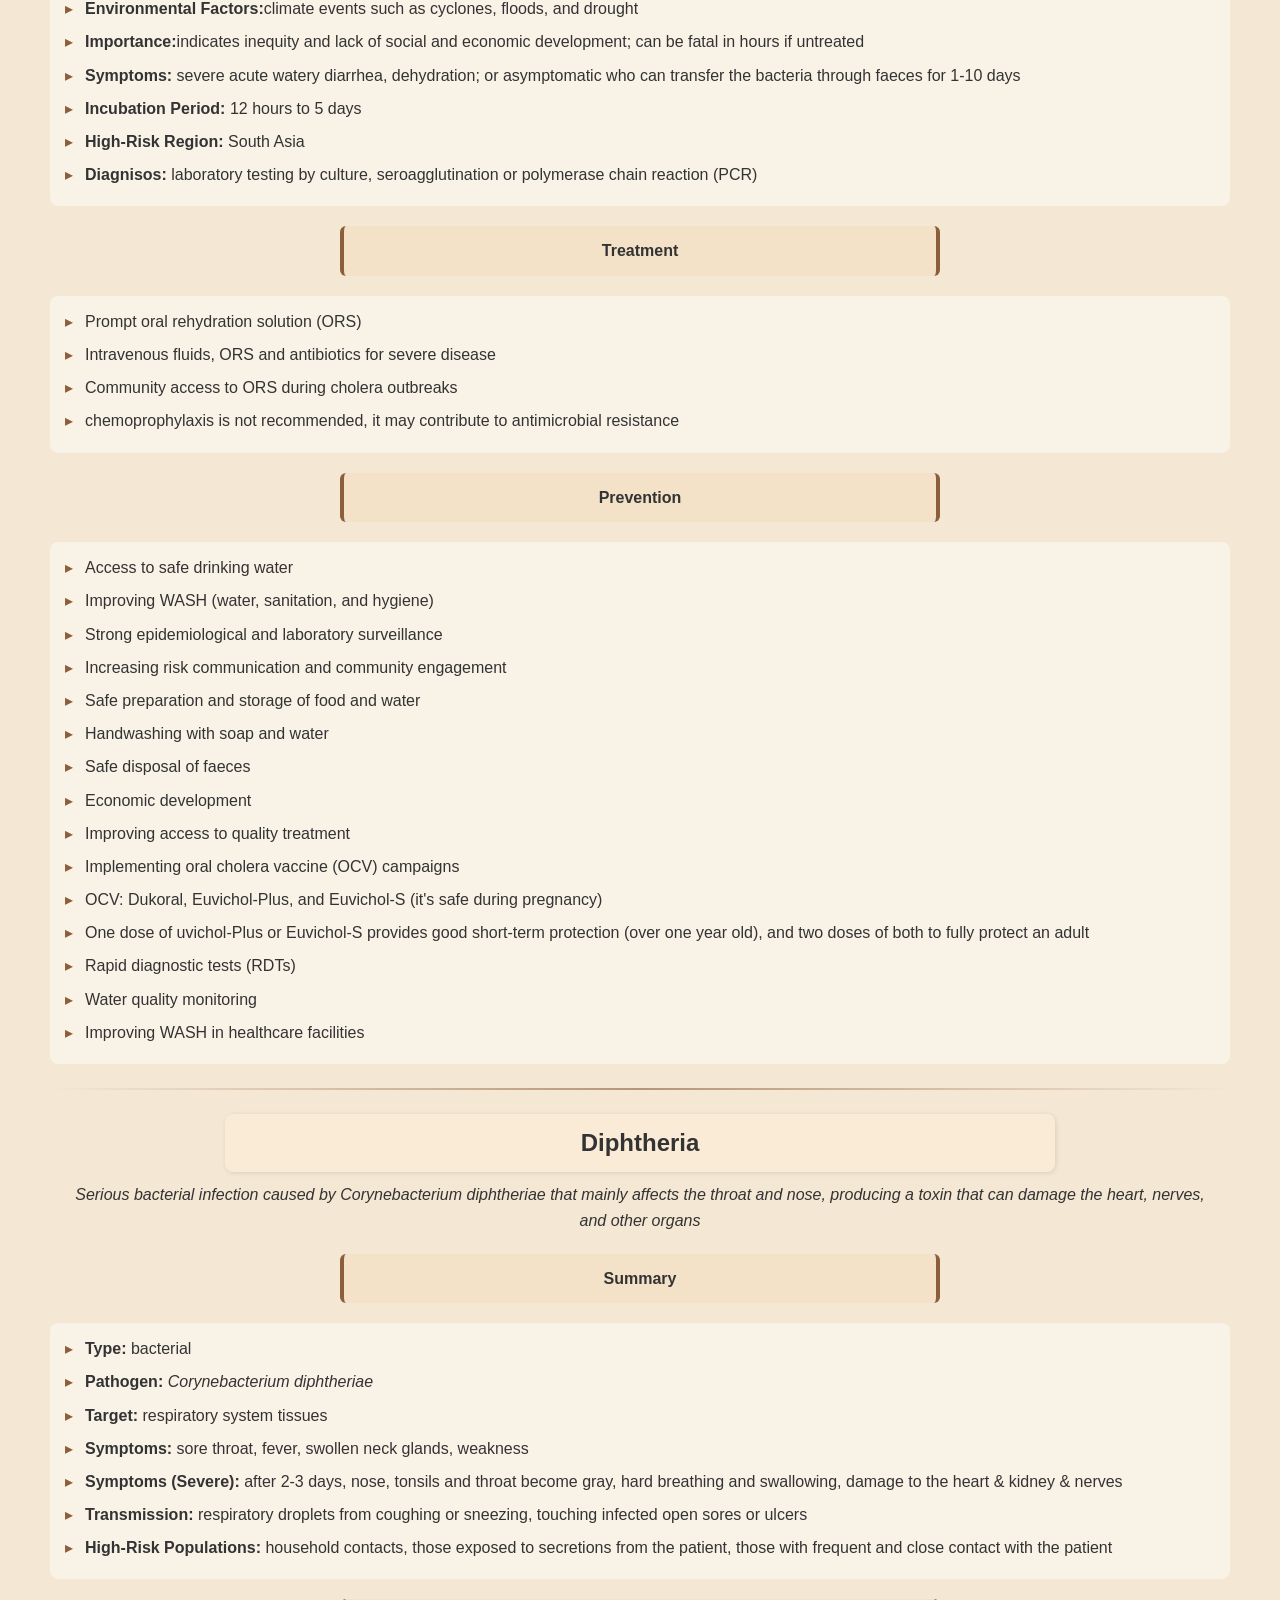
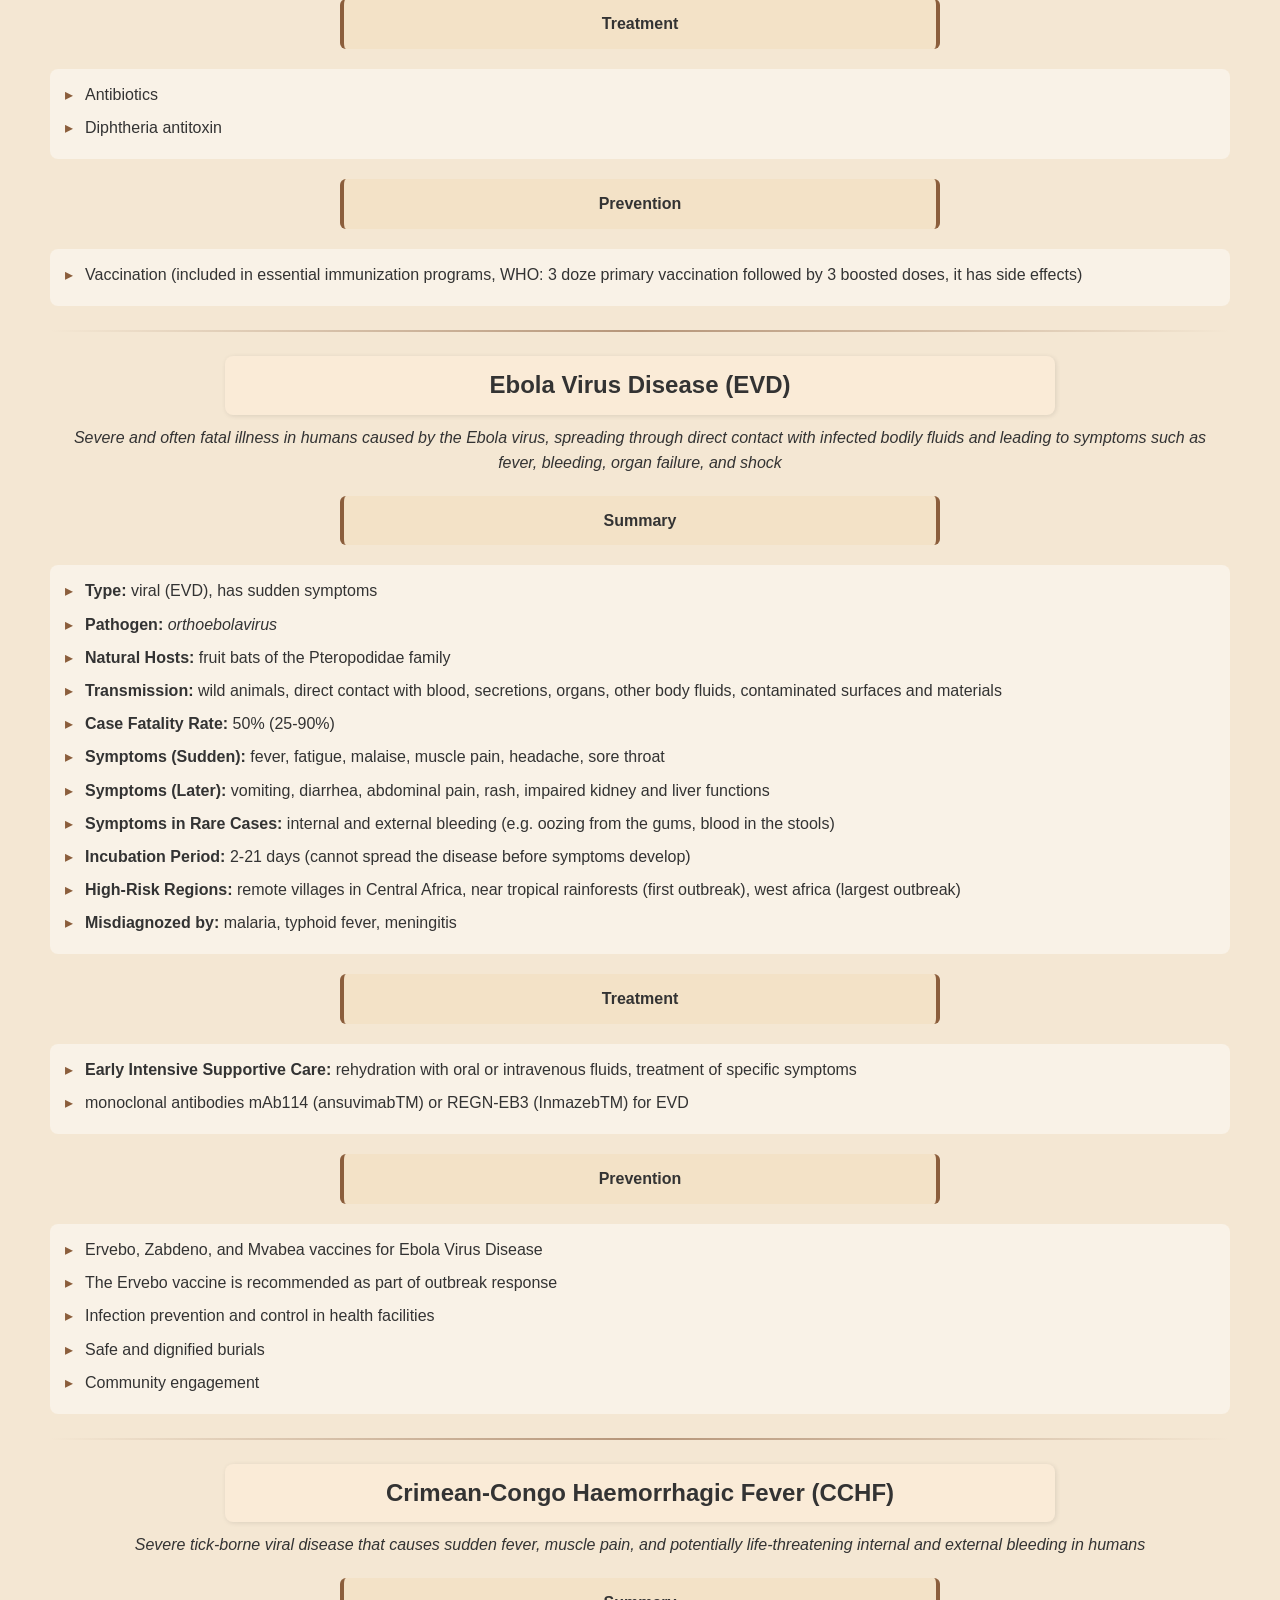
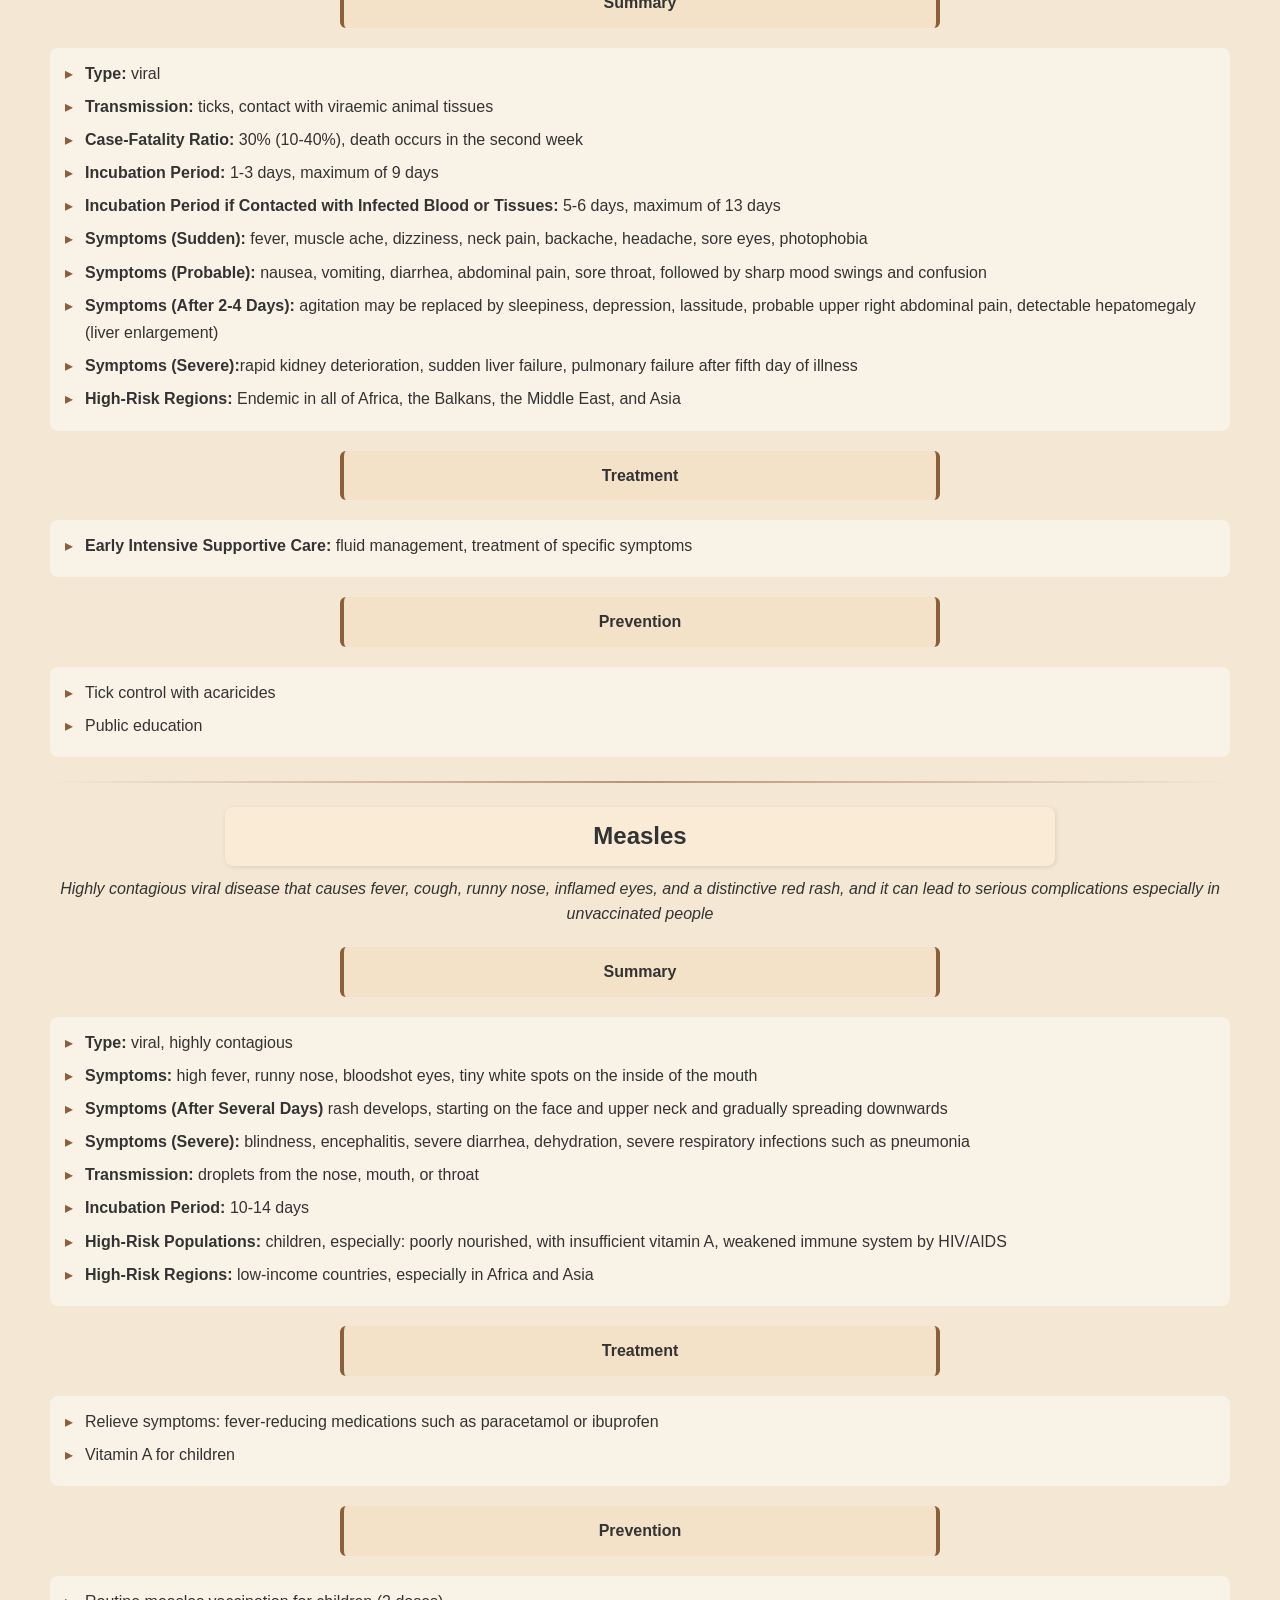
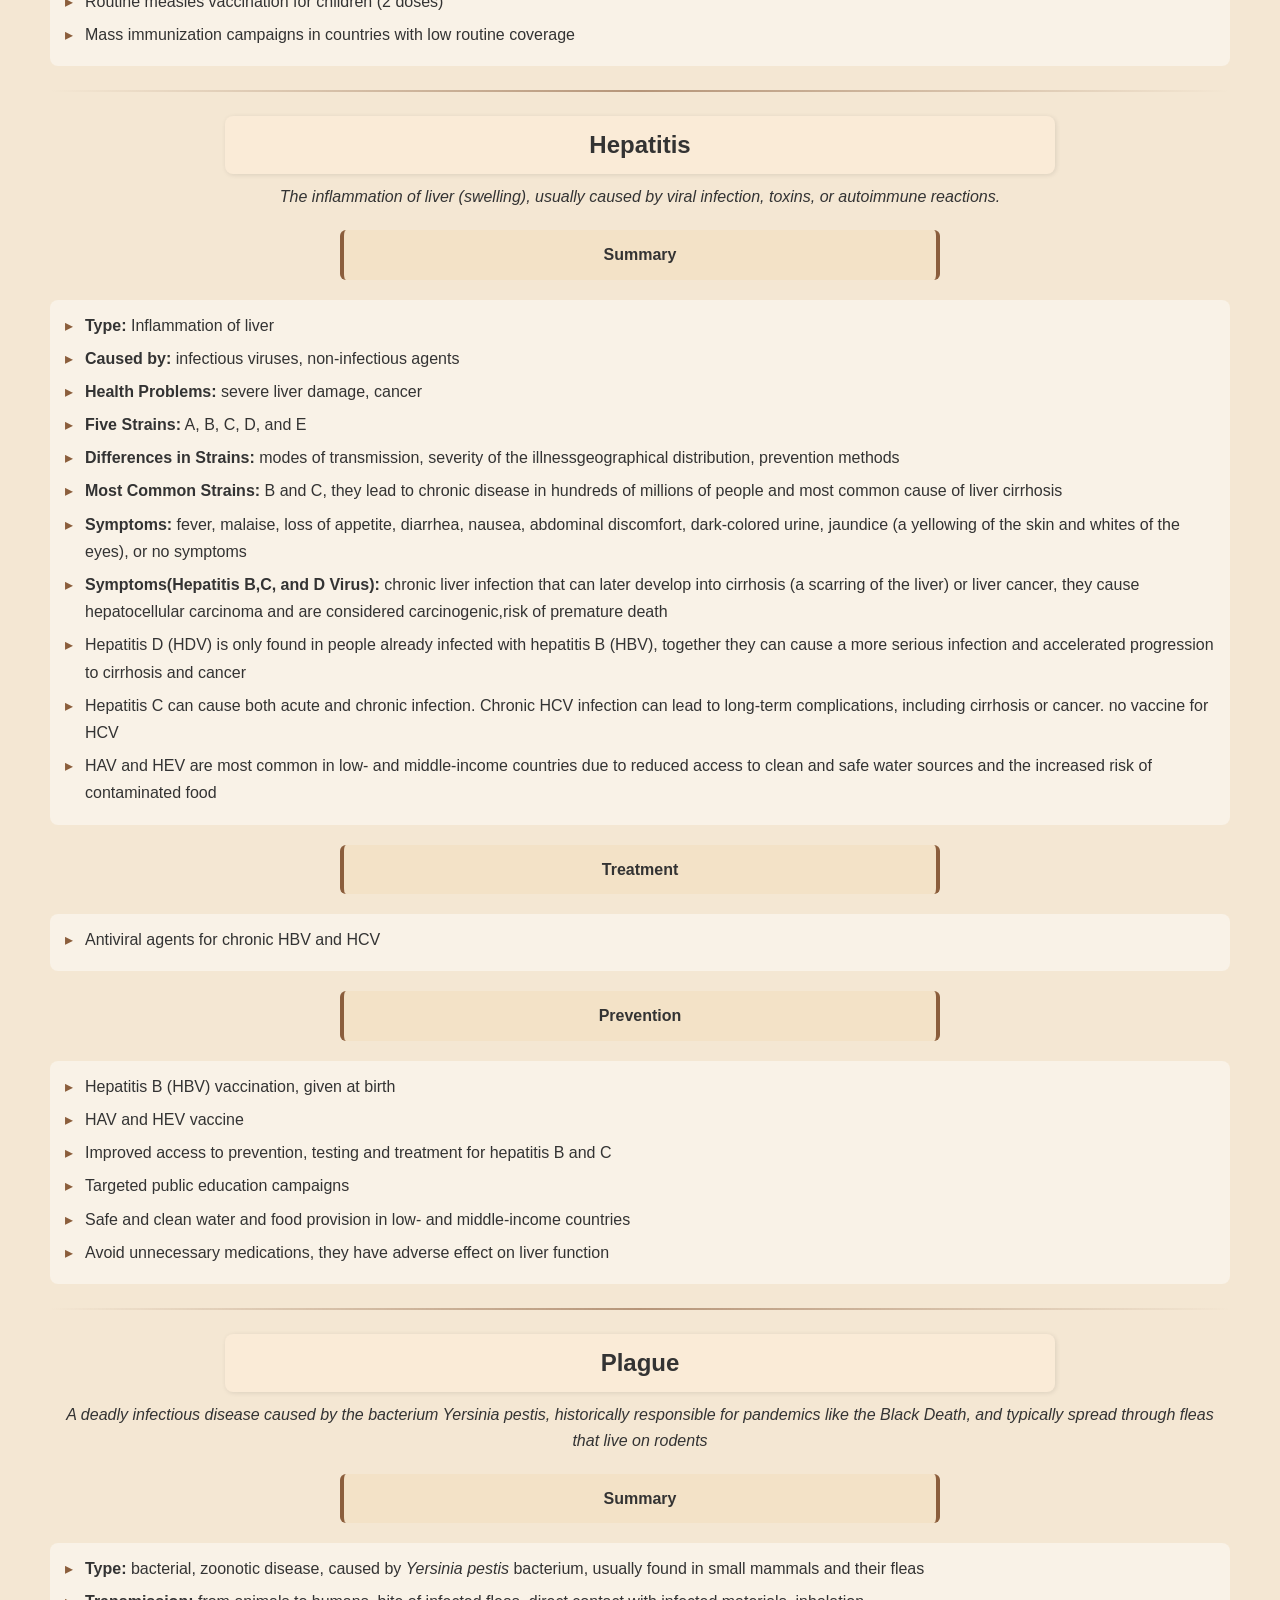
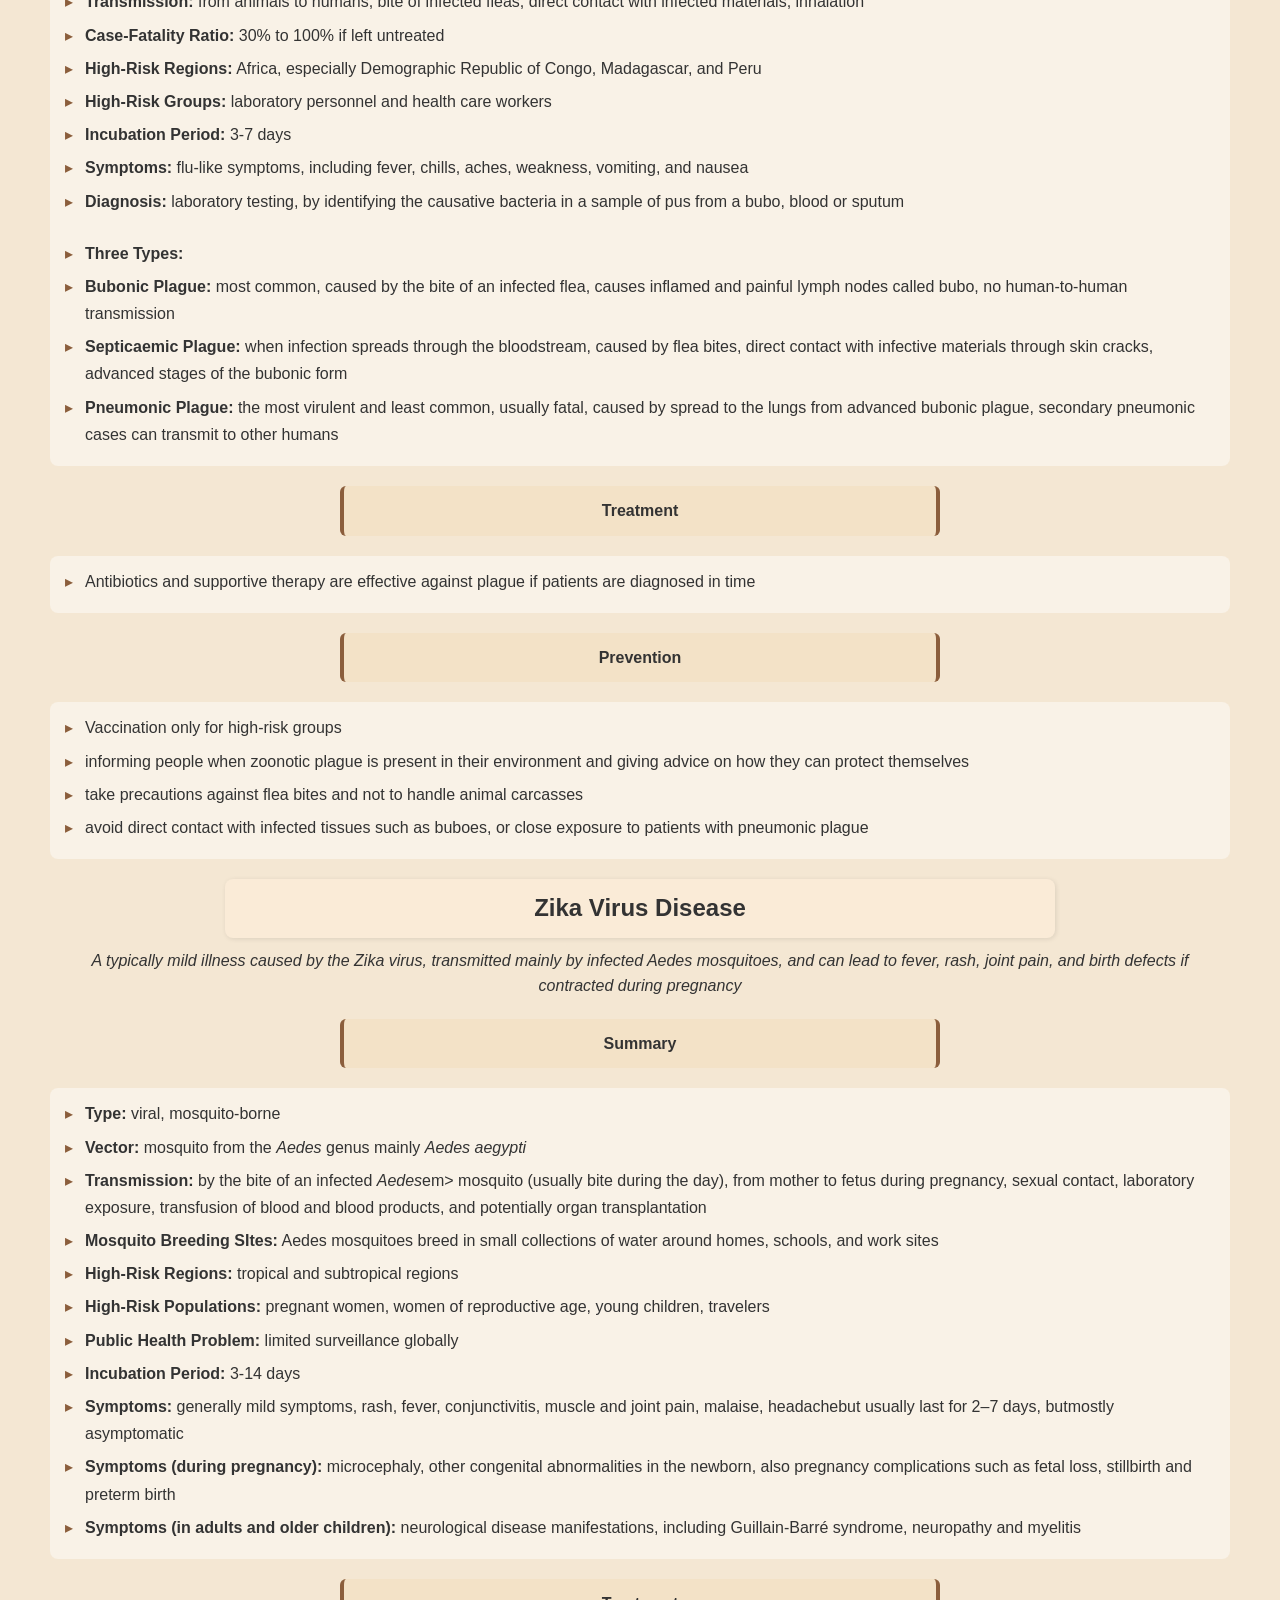
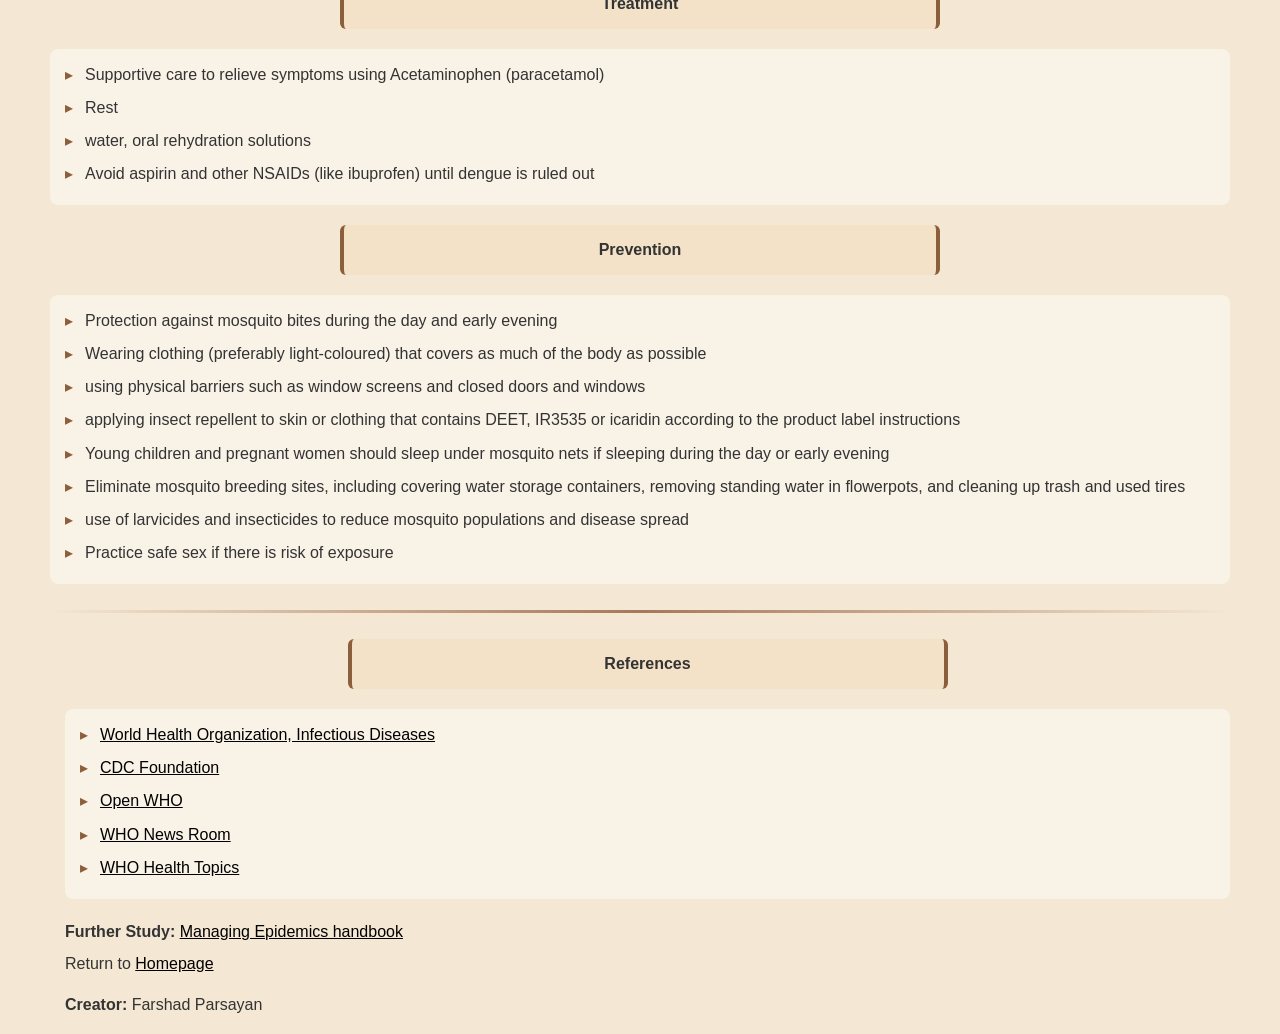
==== commit b380201f: "Add files via upload" ====
--- a/infectious-diseases.html
+++ b/infectious-diseases.html
@@ -29,6 +29,7 @@
       <li><a href="#measles">Measles</a></li>
       <li><a href="#hepatitis">Hepatitis</a></li>
       <li><a href="#plague">Plague</a></li>
+      <li><a href="#zika-virus-disease">Zika Virus Disease</a></li>
       <li style="margin-top: 50px;"><a href="#ref-infectious-diseases">References</a></li>
       <li><a href="index.html">Return to Homepage</a></li>
     </ol>
@@ -353,6 +354,52 @@
 
       </section>
 
+      <section>
+
+        <h2 id="zika-virus-disease">Zika Virus Disease</h2>
+
+        <p class="about">A typically mild illness caused by the Zika virus, transmitted mainly by infected Aedes mosquitoes, and can lead to fever, rash, joint pain, and birth defects if contracted during pregnancy</p>
+
+        <h4>Summary</h4>
+
+        <ul>
+          <li><strong>Type:</strong> viral, mosquito-borne</li>
+          <li><strong>Vector:</strong> mosquito from the <em>Aedes</em> genus mainly <em>Aedes aegypti</em></li>
+          <li><strong>Transmission:</strong> by the bite of an infected <em>Aedes</em>em> mosquito (usually bite during the day), from mother to fetus during pregnancy, sexual contact, laboratory exposure, transfusion of blood and blood products, and potentially organ transplantation</li>
+          <li><strong>Mosquito Breeding SItes:</strong> Aedes mosquitoes breed in small collections of water around homes, schools, and work sites</li>
+          <li><strong>High-Risk Regions:</strong> tropical and subtropical regions</li>
+          <li><strong>High-Risk Populations:</strong> pregnant women, women of reproductive age, young children, travelers</li>
+          <li><strong>Public Health Problem:</strong> limited surveillance globally</li>
+          <li><strong>Incubation Period:</strong> 3-14 days</li>
+          <li><strong>Symptoms:</strong> generally mild symptoms, rash, fever, conjunctivitis, muscle and joint pain, malaise, headachebut usually last for 2–7 days, butmostly asymptomatic</li>
+          <li><strong>Symptoms (during pregnancy):</strong> microcephaly, other congenital abnormalities in the newborn, also pregnancy complications such as fetal loss, stillbirth and preterm birth</li>
+          <li><strong>Symptoms (in adults and older children):</strong> neurological disease manifestations, including Guillain-Barré syndrome, neuropathy and myelitis</li>
+        </ul>
+
+        <h4>Treatment</h4>
+
+        <ul>
+          <li>Supportive care to relieve symptoms using Acetaminophen (paracetamol)</li>
+          <li>Rest</li>
+          <li>water, oral rehydration solutions</li>
+          <li>Avoid aspirin and other NSAIDs (like ibuprofen) until dengue is ruled out</li>
+        </ul>
+
+        <h4>Prevention</h4>
+
+        <ul>
+          <li>Protection against mosquito bites during the day and early evening</li>
+          <li>Wearing clothing (preferably light-coloured) that covers as much of the body as possible</li>
+          <li>using physical barriers such as window screens and closed doors and windows</li>
+          <li>applying insect repellent to skin or clothing that contains DEET, IR3535 or icaridin according to the product label instructions</li>
+          <li>Young children and pregnant women should sleep under mosquito nets if sleeping during the day or early evening</li>
+          <li>Eliminate mosquito breeding sites, including covering water storage containers, removing standing water in flowerpots, and cleaning up trash and used tires</li>
+          <li>use of larvicides and insecticides to reduce mosquito populations and disease spread</li>
+          <li>Practice safe sex if there is risk of exposure</li>
+        </ul>
+
+      </section>
+
 
       <hr class="separator">
 
